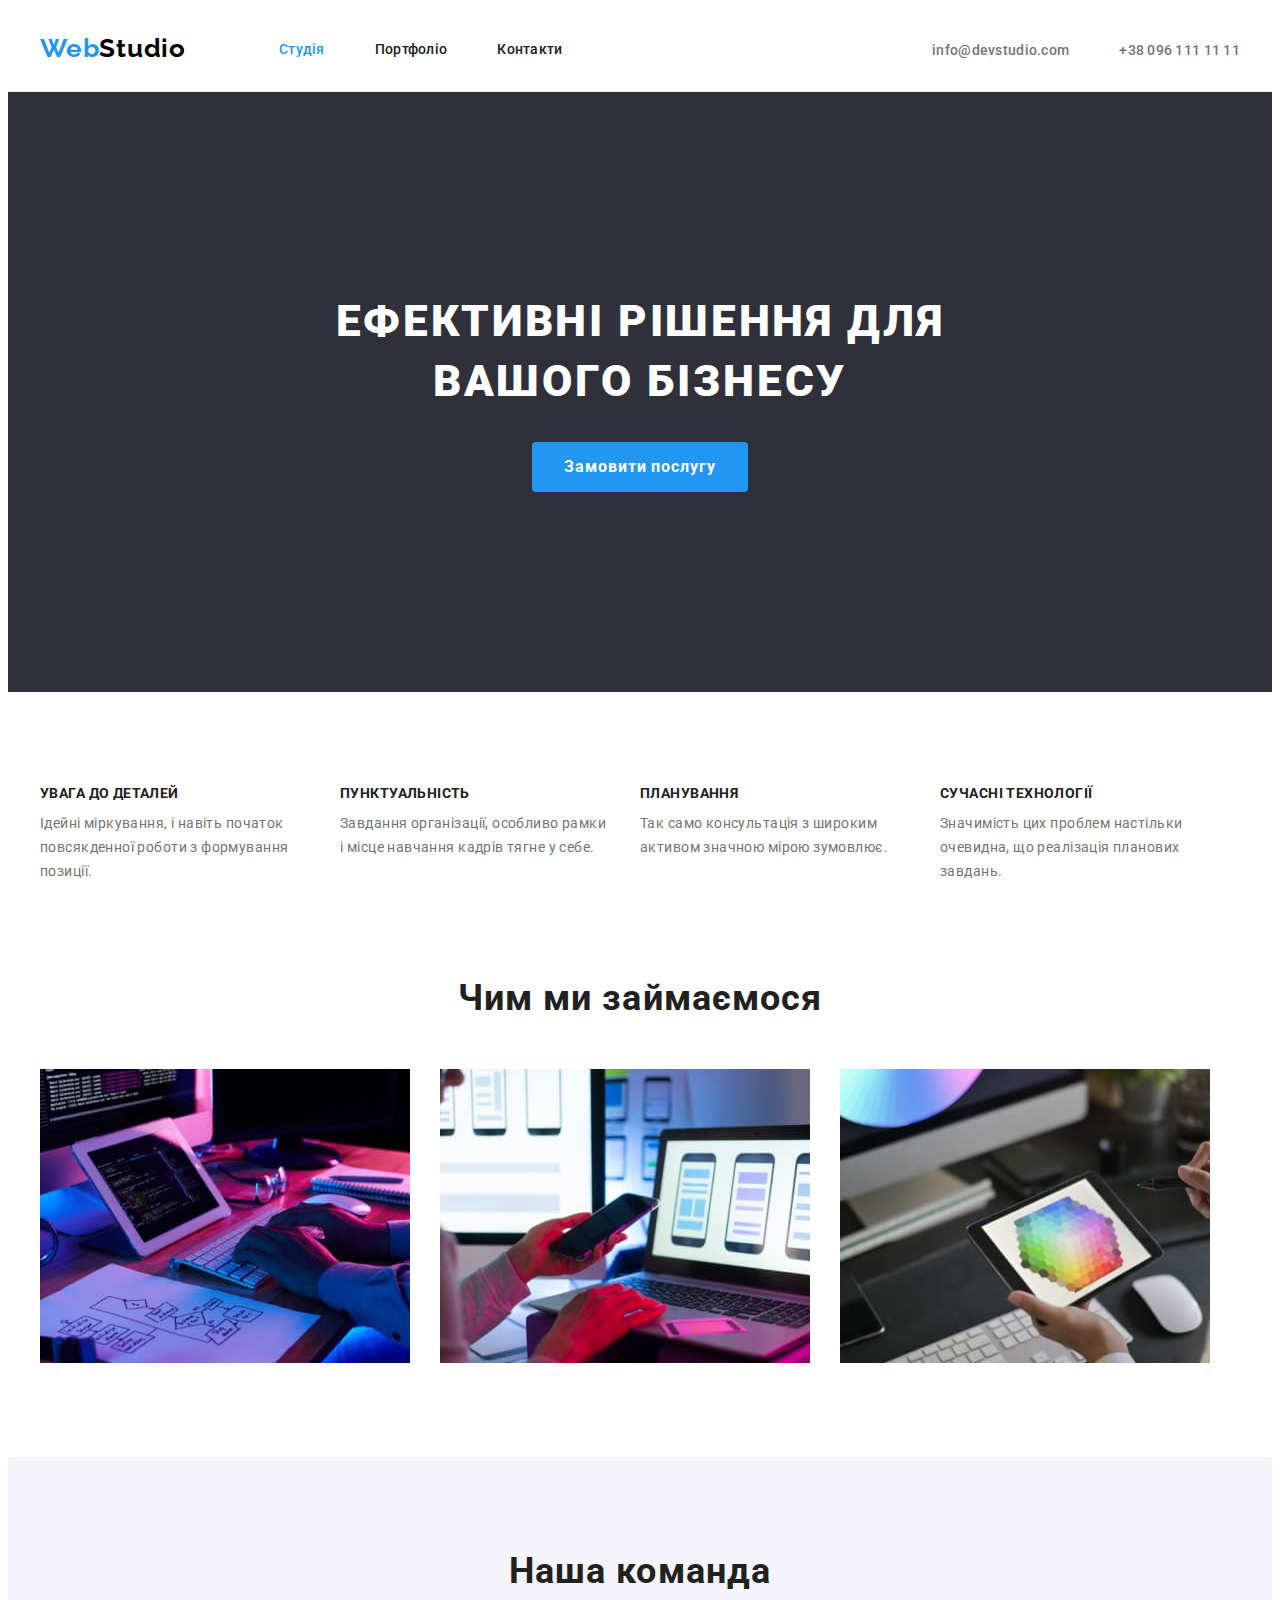
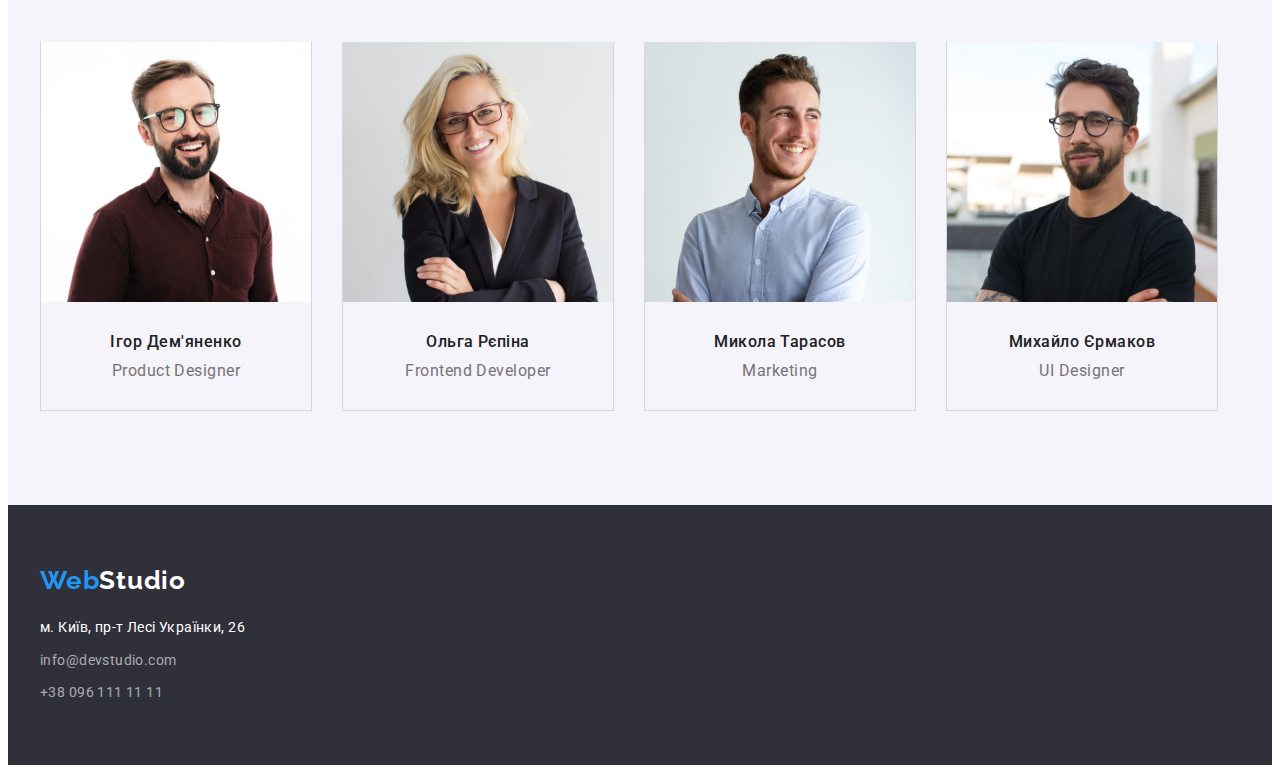
==== index.html @ 30107915 "Initial commit" ====
<!DOCTYPE html>
<html lang="uk">
<head>
    <meta charset="UTF-8">
    <meta http-equiv="X-UA-Compatible" content="IE=edge">
    <meta name="viewport" content="width=device-width, initial-scale=1.0">
    <link rel="preconnect" href="https://fonts.googleapis.com">
    <title>Студія</title>
    <link rel="stylesheet" href="https://cdnjs.cloudflare.com/ajax/libs/modern-normalize/1.1.0/modern-normalize.min.css" integrity="sha512-wpPYUAdjBVSE4KJnH1VR1HeZfpl1ub8YT/NKx4PuQ5NmX2tKuGu6U/JRp5y+Y8XG2tV+wKQpNHVUX03MfMFn9Q==" crossorigin="anonymous" referrerpolicy="no-referrer" />
    <link rel="preconnect" href="https://fonts.gstatic.com" crossorigin>
    <link href="https://fonts.googleapis.com/css2?family=Raleway:wght@700&family=Roboto:wght@400;500;700;900&display=swap" rel="stylesheet">
    <link rel="stylesheet" href="./css/style.css">
</head>
<body>
    <!--------HEADER-------->
<header class="header ">
    <div class="header-container container">
<nav class="nav-container">
<a href="" lang="en" class="link logo"><span class="logo-part">Web</span>Studio</a>
<ul class="list list-nav">
    <li class="list-nav-item"><a href="" class="link header-link current">Студія</a></li>
    <li class="list-nav-item"><a href="./portfolio.html" class="link header-link ">Портфоліо</a></li>
    <li class="list-nav-item"><a href="" class="link header-link ">Контакти</a></li>
</ul>
</nav>
<ul class="list list-header">
    <li class="list-header-item"><a href="mailto:info@devstudio.com" class="link link-auth">info@devstudio.com</a></li>
    <li class="list-header-item"><a href="tel:+380961111111" class="link link-auth">+38 096 111 11 11</a></li>
</ul>
</div>
</header>
<main>
    <!-------------HERO--------->
<section class="hero">
    <div class="hero-side container">
<h1 class="hero-title">Ефективні рішення для вашого бізнесу</h1>
<button class="hero-button" type="button">Замовити послугу</button>
</div>
</section>
<!-------FEATURE------->
<section class="feature section">
    <div class="feature-container container">
    <h2 class="vissualy-hidden">Особливості</h2>
<ul class="list list-feature">
    <li class="list-item-feature"><h3 class="item-title-feature">УВАГА ДО ДЕТАЛЕЙ</h3>
    <p class="item-text-feature">Ідейні міркування, і навіть початок повсякденної роботи з формування позиції.</p></li>
    <li class="list-item-feature"><h3 class="item-title-feature">ПУНКТУАЛЬНІСТЬ</h3>
    <p class="item-text-feature">Завдання організації, особливо рамки і місце навчання кадрів тягне у себе.</p></li>
    <li class="list-item-feature"><h3  class="item-title-feature">ПЛАНУВАННЯ</h3>
    <p class="item-text-feature">Так само консультація з широким активом значною мірою зумовлює.</p></li>
    <li class="list-item-feature"><h3  class="item-title-feature">СУЧАСНІ ТЕХНОЛОГІЇ</h3>
    <p class="item-text-feature">Значимість цих проблем настільки очевидна, що реалізація планових завдань.</p></li>
</ul>
</div>
</section>
<!--------WORK----------->
<section class="work section">
    <div class="work-container container">
    <h2 class="section-title title-work">Чим ми займаємося</h2>
   <ul class="list list-work "> 
    <li class="list-item-work"><img  src="./image/img1.jpg" alt="набір блоксхеми" width="370" height="294"></li>
    <li class="list-item-work"><img  src="./image/img2.jpg" alt="телефоні додатки" width="370" height="294"></li>
    <li class="list-item-work"><img  src="./image/img3.jpg" alt="планшет" width="370" height="294"></li>
</ul>
</div>
</section>
<!--------OUR TEAM--------->
<section class="ourteam section">
    <div class="ourteam-container container">
    <h2 class="section-title title-ourteam">Наша команда</h2>
        <ul class="list list-ourteam">
            <li class="list-item-ourteam">
                <img src="./image/ourteam/img1.jpg" alt="фото" width="270" height="260">
                <div class="card-ourteam">
                <h3 class="item-caption-ourteam">Ігор Дем'яненко</h3>
                <p class="item-text-ourteam" lang="en">Product Designer</p>
                </div> 
            </li>
            <li class="list-item-ourteam">
                <img src="./image/ourteam/img2.jpg" alt="фото" width="270" height="260">
                <div class="card-ourteam">
                <h3 class="item-caption-ourteam">Ольга Рєпіна</h3>
                <p class="item-text-ourteam" lang="en">Frontend Developer</p>
            </div>
            </li>
            <li class="list-item-ourteam">
                <img src="./image/ourteam/img3.jpg" alt="фото" width="270" height="260">
                <div class="card-ourteam">
                <h3 class="item-caption-ourteam">Микола Тарасов</h3>
                <p class="item-text-ourteam" lang="en">Marketing</p>
            </div>
            </li>
            <li class="list-item-ourteam">
                <img src="./image/ourteam/img4.jpg" alt="фото" width="270" height="260">
                <div class="card-ourteam">
                <h3 class="item-caption-ourteam">Михайло Єрмаков</h3>
                <p class="item-text-ourteam" lang="en">UI Designer</p>
            </div>
            </li>
        </ul>
    </div>
</section>
</main> 
<!----------FOOTER------->
<footer class="footer">
    <div class="container">
    <a href="./index.html" class="link footer-link" lang="en"> <span class="footer-logo">Web</span>Studio</a>
    <address>
        <ul class="list list-footer">
            <li class="list-footer-item"><a class="link footer-link-nav" href="https://goo.gl/maps/DCdvdgWx7HsUr94s7" rel="noopener noreferrer nofollow">м. Київ, пр-т Лесі Українки, 26</a></li>
            <li class="list-footer-item"><a class="link footer-contact" href="mailto:info@devstudio.com">info@devstudio.com</a></li>
            <li class="list-footer-item"><a class="link footer-contact" href="tel:+380961111111">+38 096 111 11 11</a></li>
        </ul>
    </address>
</div>
</footer>
</body>
</html>
---- css/style.css ----
:root {
    --text-color-light: #ffffff;
    --text-color-dark: #212121;
    --text-color-paragraf: #757575;
    --frame-color: #2F303A;
    --accent-color: #2196F3;
    }
    
    
    body {
    font-family: 'Roboto'; 
    color: var(--text-color-dark); 
    }
    
    
    /* reset start */
    h1,
    h2,
    h3,
    p {
    margin: 0;
    }
    
    
    .link {
    text-decoration: none;
    }
    
    
    .list {
    list-style: none;
    margin: 0;
    padding: 0;
    }
    
    
    img {
    display: block;
   max-width: 100%; 
    height: auto;
    }
    /* reset end */
    
    
    .section {
    padding-top: 94px;
    padding-bottom: 94px;
    }
    
    .container {
    width: 1200px;
    padding-right: 15px;
    padding-left: 15px;
    margin-left: auto;
    margin-right: auto;
    
   /* outline: 2px solid red;
    outline-offset: -2px;*/
    }
    
    button {
    display: inline-block;
    cursor: pointer;
    border: transparent;
    }
    
    
    /*---------HEADER--------*/
    .header {
        border-bottom: 1px solid #ECECEC;
    }
    .header-container{
    display: flex;
   
    }
    .nav-container{
    display: flex; 
    }
    .logo {
    margin-right: 93px;
    align-items: center;
    padding-top: 25px;
    padding-bottom: 25px;
    
    font-family: 'Raleway';
    font-weight: 700;
    font-size: 26px;
    line-height: 1.19;
    letter-spacing: 0.03em;
    color:#000000; 
    }
    .logo-part {
    color: var(--accent-color);
    }
    .list-nav{
        display: flex;
        align-items: center;
        
        }
    .list-nav-item:not(:first-child){
        margin-left: 50px;
        }
    .header-link {
        display: block;
        padding-top: 32px;
        padding-bottom: 32px;

    font-weight: 500;
    font-size: 14px;
    line-height: 1.14;
    letter-spacing: 0.02em;
    color: inherit;
    }
     .current{
        color: var(--accent-color);
     }
    .header-link:hover,
    .header-link:focus,
    .link-auth:hover,
    .link-auth:focus {
    color: var(--accent-color);
    }
    .list-header{
    display: flex;
    margin-left: auto;
    text-align: center;
    }
    
    .list-header-item:not(:first-child){
    margin-left: 50px;  
    }
    .list-header-item{
        display: block;   
        padding-top: 32px;
    padding-bottom: 32px;
    }
    
    .link-auth {
    font-weight: 500;
    font-size: 14px;
    line-height: 1.14px;
    letter-spacing: 0.02em;
    color: var(--text-color-paragraf);
    }
    
    /*------------HERO-----------*/
    .hero{
        padding-top: 200px;
        padding-bottom: 200px;
        background: var(--frame-color);   
    }
    .hero-side {
        text-align: center;
    }
    .hero-title {
    margin-bottom: 30px;
    width: 696px;
    margin-right: auto;
    margin-left: auto;
    
    font-weight: 900;
    font-size: 44px;
    line-height: 1.36;
    letter-spacing: 0.06em;
    text-transform: uppercase;
    color: var(--text-color-light); 
    }
    .hero-button {
    border-radius: 4px;
    padding: 10px 32px;
    min-width: 216px;
    
    font-family: inherit;
    font-weight: 700;
    font-size: 16px;
    line-height: 1.88;
    align-items: center;
    text-align: center;
    letter-spacing: 0.06em;
    color:var(--text-color-light);
    background:var(--accent-color);
    }
    .hero-button:hover,
    .hero-button:focus{
    box-shadow: 0px 4px 4px rgba(0, 0, 0, 0.15);
    }
    
    /*------FEATURE---------*/
    .feature {
        padding-bottom: 0;
    }
    .feature-container {
    display: flex;
    }
    .vissualy-hidden{
    position: absolute;
    white-space: nowrap;
    width: 1px;
    height: 1px;
    overflow: hidden;
    border: 0;
    padding: 0;
    clip: rect(0 0 0 0);
    clip-path: inset(50%);
    margin: -1px;
    }
    .list-feature{
    display: flex;
    }
    .list-item-feature{
    width: 270px;
    }
    .list-item-feature:not(:first-child){
    margin-left: 30px;
    }
    .item-title-feature {
    margin-bottom: 10px;

    font-size: 14px;
    line-height: 1.14;
    letter-spacing: 0.03em;
    text-transform: uppercase;
    }
    .item-text-feature {
    font-size: 14px;
    line-height: 1.71;
    letter-spacing: 0.03em;
    color: var(--text-color-paragraf);
    }
    
    
    /*-------WORK----------*/
    
    .section-title {
    font-size: 36px;
    line-height: 1.14;
    text-align: center;
    letter-spacing: 0.03em;
    }
    .title-work{
    margin-bottom: 50px;
    }
    .list-work{
    display: flex;
    gap:30px;
    }
    
    /*--------OUR TEAM--------*/
    .ourteam{
    background-color: #F5F4FA;
    }
    
    .title-ourteam{
    margin-bottom: 50px;
    }
    .list-ourteam{
    display: flex;
    flex-wrap: wrap;

    }
    .card-ourteam{
    padding-top: 30px; 
    padding-bottom: 30px; 
    
    }
    .list-item-ourteam{
        width: 270px;
        border: 1px solid rgba(0, 0, 0, 0.12);  
    border-top: none;
    }
    .list-item-ourteam:not(:first-child){
    margin-left: 30px;
    }
    .item-caption-ourteam {
    margin-bottom: 10px;
    
    font-weight: 500;
    font-size: 16px;
    line-height: 1.19;
    text-align: center;
    letter-spacing: 0.03em;
    }
    .item-text-ourteam{
    font-size: 16px;
    line-height: 1.19;
    text-align: center;
    letter-spacing: 0.03em;
    color: var(--text-color-paragraf); 
    }
    /*-----FOOTER---------*/
    .footer{
    background: var(--frame-color);
    padding-top: 60px;
    padding-bottom: 60px;
    }
    .footer-link {
    display: inline-block;
    margin-bottom: 20px;
    
    
    font-family: 'Raleway';
    font-weight: 700;
    font-size: 26px;
    line-height: 1.19;
    letter-spacing: 0.03em;
    color: var(--text-color-light);
    }
    .footer-logo {
    color: var(--accent-color);
    }
    .list-footer-item:not(:last-child){
    margin-bottom: 9px;
    }
    .footer-link-nav {
    font-style: normal;
    font-size: 14px;
    line-height: 1.71;
    letter-spacing: 0.03em;
    color:var(--text-color-light);
    }
    
    
    .footer-contact {
    font-style: normal;
    font-size: 14px;
    line-height: 1.71;
    letter-spacing: 0.03em;
    color: rgba(255, 255, 255, 0.6);
    }
    
    
    /*---------PORTFOLIO------------*/
   
    .list-filter-btn{
    display: flex;
   justify-content: center;
   margin-bottom: 50px;
    }
    .button-portfolio{
    padding:6px 22px;
   
    font-family: inherit;
    font-weight: 500;
    font-size: 16px;
    line-height: 1.62;
    text-align: center;
    letter-spacing: 0.03em;
    background: #F5F4FA;
    border-radius: 4px;
    
    }
    .item-filter{
    margin-right: 8px;
    }
    
    .button-portfolio:hover,
    .button-portfolio:focus{
    background: var(--accent-color);
    color: var(--text-color-light);
    }
    .list-filter{
    display: flex;
    flex-wrap: wrap;
    
    }
    .list-item-filter{
        width: 370px;
        margin-bottom: 30px;
        margin-right: 30px;
      
    }
    .list-item-filter:nth-last-child(-n+3){
        margin-bottom: 0px; 
    }
    .list-item-filter:nth-child(3n){
        margin-right: 0px;
        }
   .card-portfolio{
    width: 370px;
    padding: 20px 24px; 
    border: 1px solid rgba(0, 0, 0, 0.12);  
    border-top: none;
   }
    
    .filter-caption {
    margin-bottom: 4px;

    font-size: 18px;
    line-height: 2;
    letter-spacing: 0.06em;
    }
    .filter-text {
    font-size: 16px;
    line-height: 1.88;
    letter-spacing: 0.03em;
    color: var(--text-color-paragraf);
    }
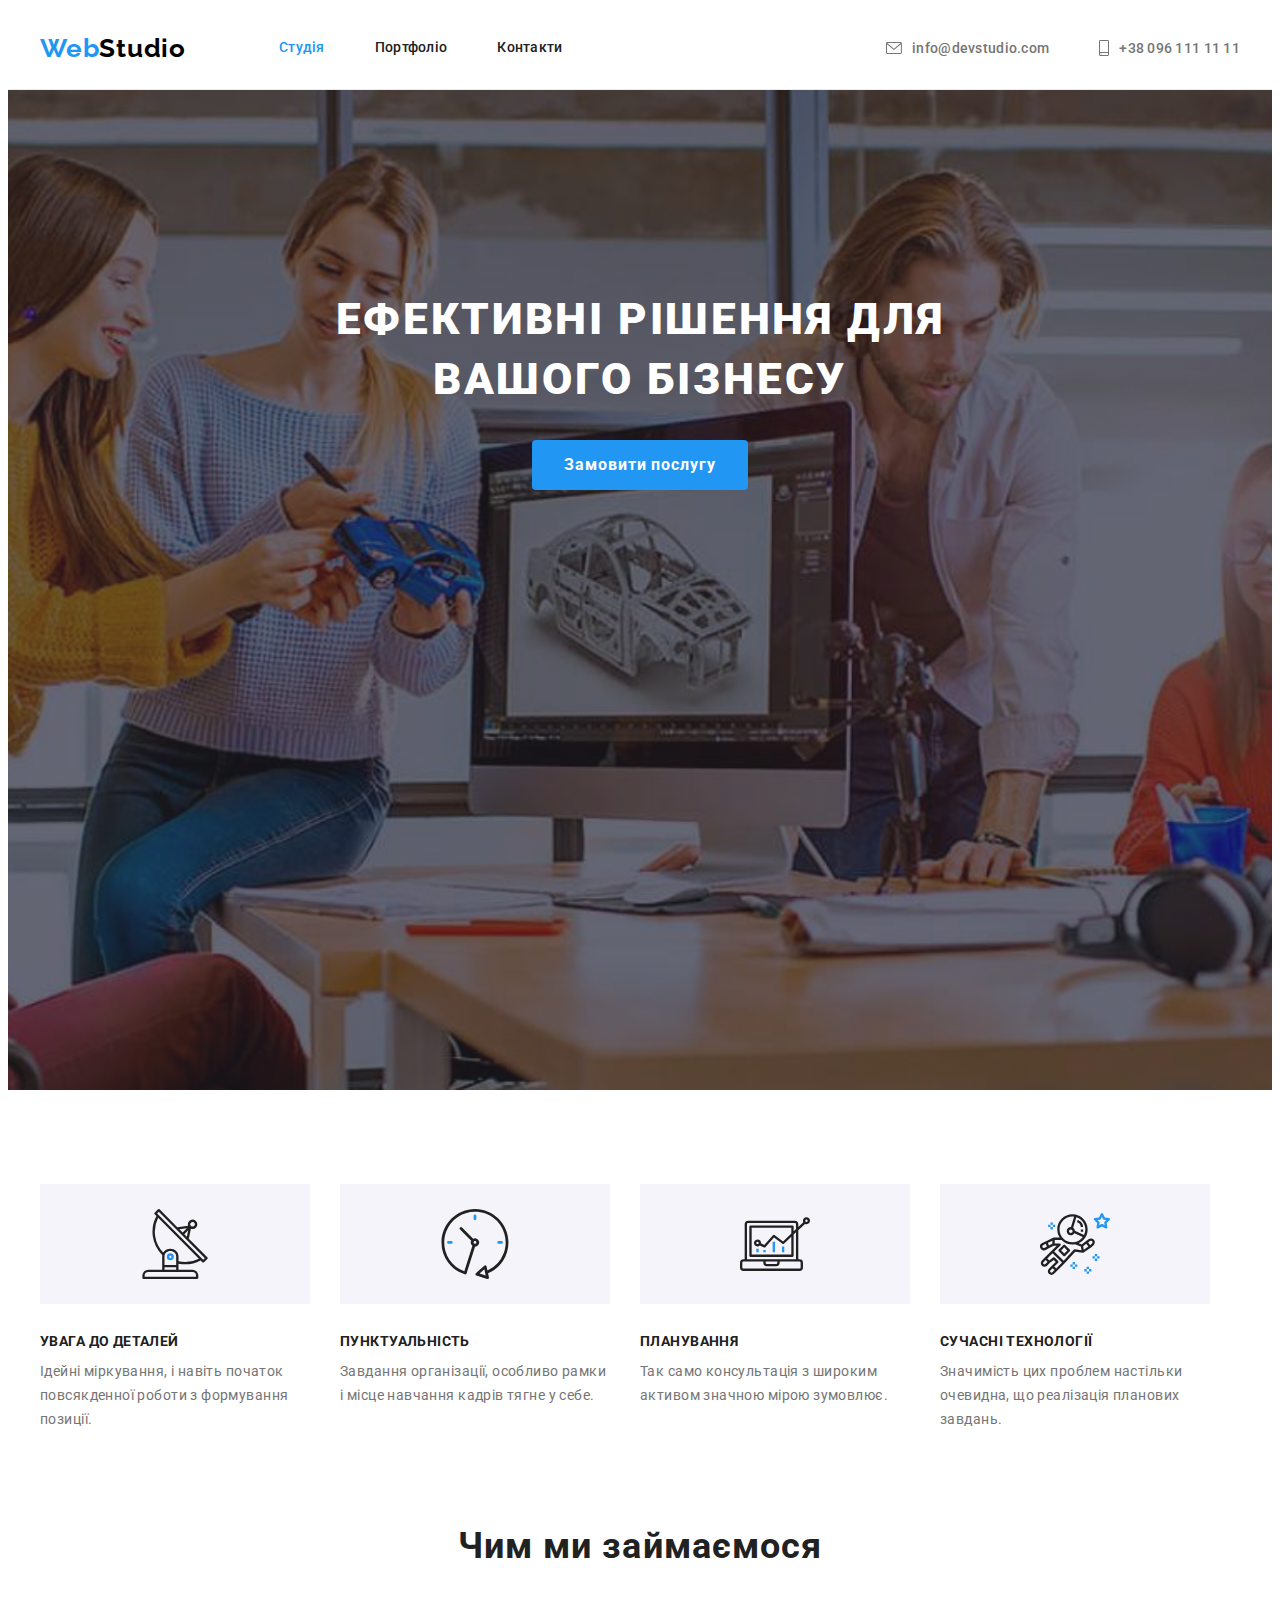
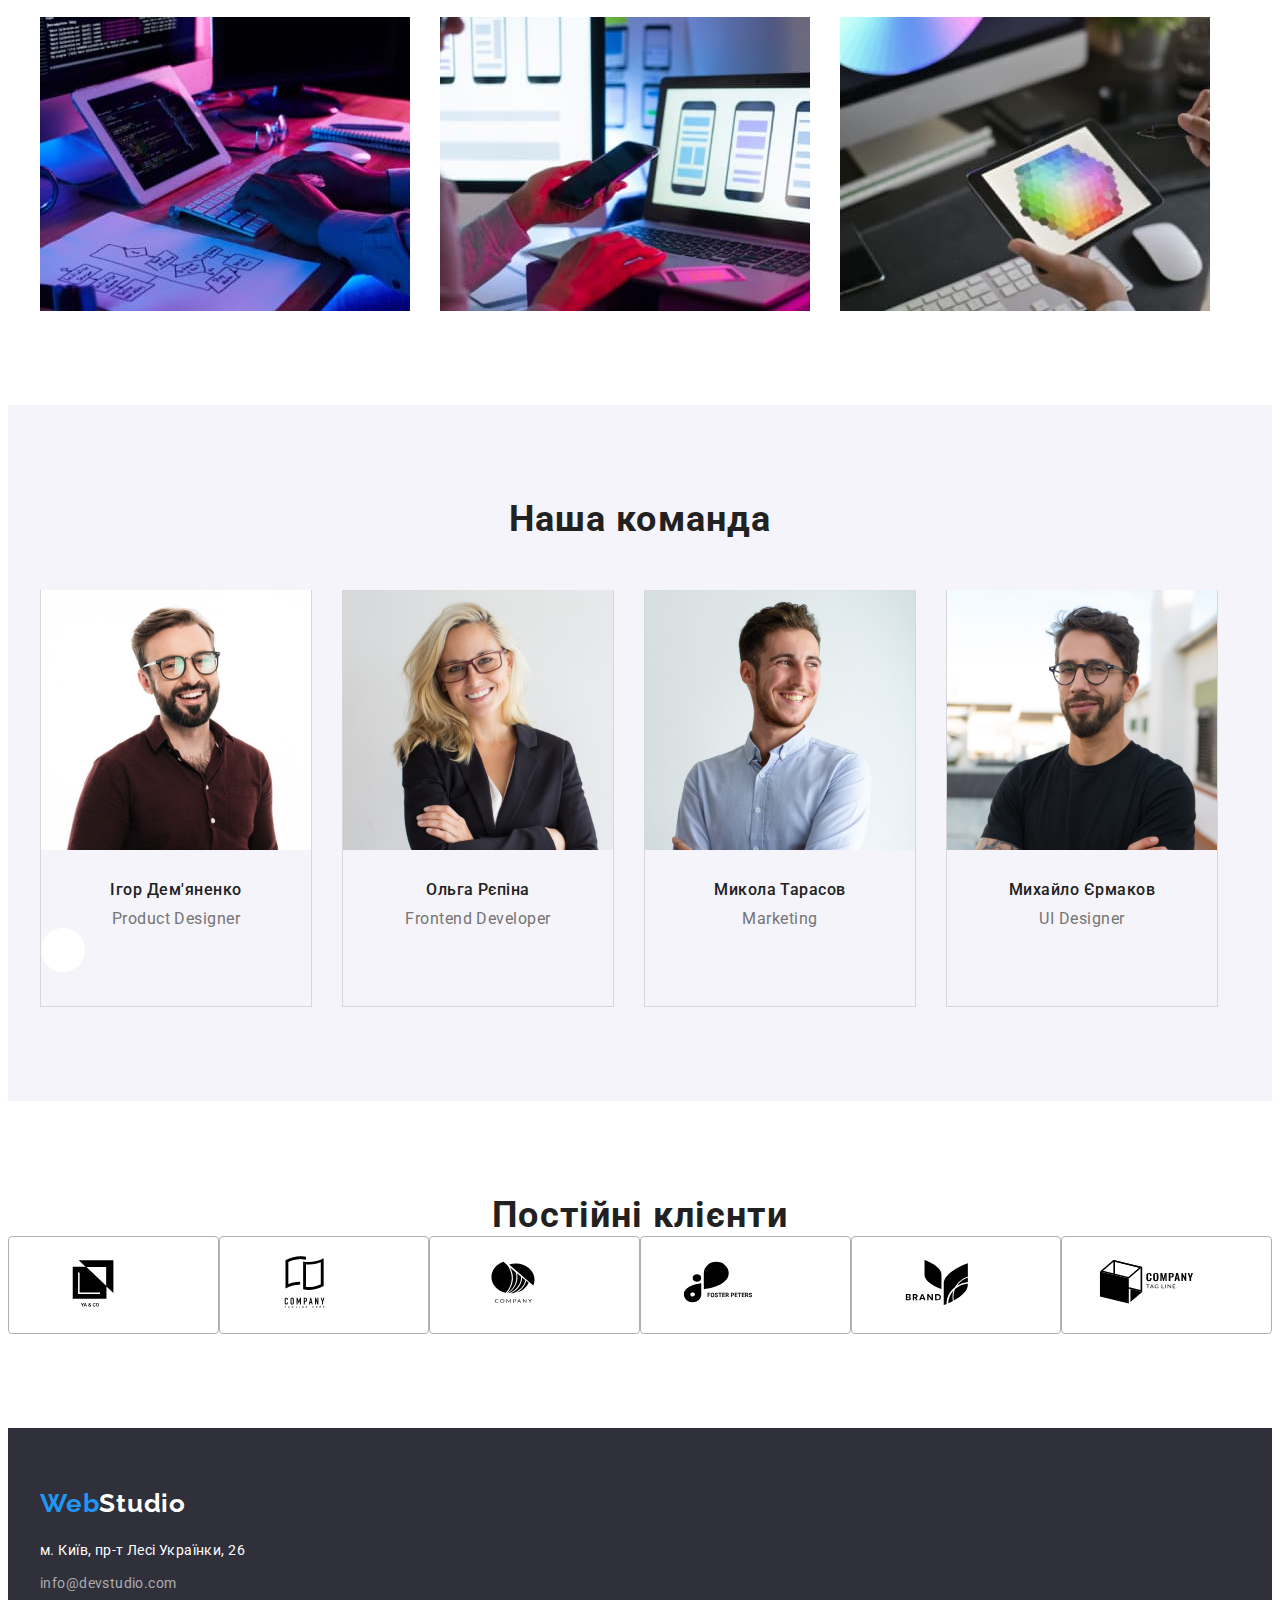
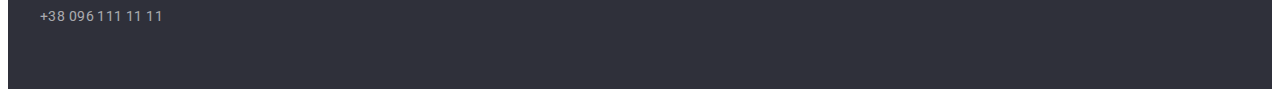
==== commit d3b2ff18: "иконки" ====
--- a/index.html
+++ b/index.html
@@ -24,8 +24,12 @@
 </ul>
 </nav>
 <ul class="list list-header">
-    <li class="list-header-item"><a href="mailto:info@devstudio.com" class="link link-auth">info@devstudio.com</a></li>
-    <li class="list-header-item"><a href="tel:+380961111111" class="link link-auth">+38 096 111 11 11</a></li>
+    <li class="list-header-item"><a href="mailto:info@devstudio.com" class="link link-auth">
+        <svg class="auth-icon" width="16" height="12" aria-label="іконка envelope"> <use href="./icons.svg#envelope"></use></svg>
+        info@devstudio.com</a></li>
+    <li class="list-header-item"><a href="tel:+380961111111" class="link link-auth">
+        <svg class="telefon-icon" width="10" height="16" aria-label="іконка smartfon"> <use href="./icons.svg#smartphone"></use></svg>
+        +38 096 111 11 11</a></li>
 </ul>
 </div>
 </header>
@@ -42,13 +46,29 @@
     <div class="feature-container container">
     <h2 class="vissualy-hidden">Особливості</h2>
 <ul class="list list-feature">
-    <li class="list-item-feature"><h3 class="item-title-feature">УВАГА ДО ДЕТАЛЕЙ</h3>
+    <li class="list-item-feature">
+        <div class="feauture-icon">
+        <svg class="icon-antena" width="70" height="70" aria-label="іконка antena"> <use href="./icons.svg#antenna"></use></svg>
+    </div>
+        <h3 class="item-title-feature">УВАГА ДО ДЕТАЛЕЙ</h3>
     <p class="item-text-feature">Ідейні міркування, і навіть початок повсякденної роботи з формування позиції.</p></li>
-    <li class="list-item-feature"><h3 class="item-title-feature">ПУНКТУАЛЬНІСТЬ</h3>
+    <li class="list-item-feature">
+        <div class="feauture-icon">
+            <svg class="icon-clock" width="70" height="70" aria-label="іконка clock"> <use href="./icons.svg#clock"></use></svg>
+        </div>    
+        <h3 class="item-title-feature">ПУНКТУАЛЬНІСТЬ</h3>
     <p class="item-text-feature">Завдання організації, особливо рамки і місце навчання кадрів тягне у себе.</p></li>
-    <li class="list-item-feature"><h3  class="item-title-feature">ПЛАНУВАННЯ</h3>
+    <li class="list-item-feature">
+        <div class="feauture-icon">
+            <svg class="icon-diagram" width="70" height="70" aria-label="іконка diagram"> <use href="./icons.svg#diagram"></use></svg>
+        </div>   
+        <h3  class="item-title-feature">ПЛАНУВАННЯ</h3>
     <p class="item-text-feature">Так само консультація з широким активом значною мірою зумовлює.</p></li>
-    <li class="list-item-feature"><h3  class="item-title-feature">СУЧАСНІ ТЕХНОЛОГІЇ</h3>
+    <li class="list-item-feature">
+        <div class="feauture-icon">
+            <svg class="icon-astronaut" width="70" height="70" aria-label="іконка astronaut"> <use href="./icons.svg#astronaut"></use></svg>
+        </div>   
+        <h3  class="item-title-feature">СУЧАСНІ ТЕХНОЛОГІЇ</h3>
     <p class="item-text-feature">Значимість цих проблем настільки очевидна, що реалізація планових завдань.</p></li>
 </ul>
 </div>
@@ -74,7 +94,15 @@
                 <div class="card-ourteam">
                 <h3 class="item-caption-ourteam">Ігор Дем'яненко</h3>
                 <p class="item-text-ourteam" lang="en">Product Designer</p>
-                </div> 
+                <ul class="list list-link">
+                    <li class="list-item-link">
+                        <a class="link link-link" href="" target="_blank"  rel="noopener noreferrer nofollow" aria-label="іконка instagram" >
+                            <svg class="icon-instagram" width="44" height="44" aria-label="іконка instagram"> <use href="./icons.svg#instagram"></use></svg>
+                        </a></li>
+                    <li><a href=""></a></li>
+                    <li><a href=""></a></li>
+                </ul>
+            </div> 
             </li>
             <li class="list-item-ourteam">
                 <img src="./image/ourteam/img2.jpg" alt="фото" width="270" height="260">
@@ -100,6 +128,36 @@
         </ul>
     </div>
 </section>
+<section class="client section">
+    <div class="ourteam-container container"></div>
+    <h2 class="section-title title-client">Постійні клієнти</h2>
+    <ul class="list list-client">
+        <li class="list-item-client">
+            <a class="link link-client" href="" target="_blank"  rel="noopener noreferrer nofollow" aria-label="іконка client" >
+                <svg class="icon-client1" width="106" height="60" aria-label="іконка client"> <use href="./icons.svg#client1"></use></svg>  
+            </a></li>
+        <li class="list-item-client">
+            <a class="link link-client" href="" target="_blank"  rel="noopener noreferrer nofollow" aria-label="іконка client" >
+            <svg class="icon-client1" width="106" height="60" aria-label="іконка client"> <use href="./icons.svg#client2"></use></svg>  
+            </a></li>
+        <li class="list-item-client">
+            <a class="link link-client" href="" target="_blank"  rel="noopener noreferrer nofollow" aria-label="іконка client" >
+            <svg class="icon-client1" width="106" height="60" aria-label="іконка client"> <use href="./icons.svg#client3"></use></svg>  
+            </a></li>
+        <li class="list-item-client">
+            <a class="link link-client" href="" target="_blank"  rel="noopener noreferrer nofollow" aria-label="іконка client" >
+            <svg class="icon-client1" width="106" height="60" aria-label="іконка client"> <use href="./icons.svg#client4"></use></svg>  
+            </a></li>
+        <li class="list-item-client">
+            <a class="link link-client" href="" target="_blank"  rel="noopener noreferrer nofollow" aria-label="іконка client" >
+            <svg class="icon-client1" width="106" height="60" aria-label="іконка client"> <use href="./icons.svg#client5"></use></svg>  
+            </a></li>
+        <li class="list-item-client">
+            <a class="link link-client" href="" target="_blank"  rel="noopener noreferrer nofollow" aria-label="іконка client" >
+            <svg class="icon-client1" width="106" height="60" aria-label="іконка client"> <use href="./icons.svg#client6"></use></svg>  
+            </a></li>
+    </ul>
+</section>
 </main> 
 <!----------FOOTER------->
 <footer class="footer">
--- a/css/style.css
+++ b/css/style.css
@@ -123,31 +123,50 @@
     .list-header{
     display: flex;
     margin-left: auto;
-    text-align: center;
+   align-items: center;
+
     }
     
     .list-header-item:not(:first-child){
-    margin-left: 50px;  
+        margin-left: 50px;  
     }
     .list-header-item{
-        display: block;   
-        padding-top: 32px;
+        display: block; 
+        align-items: center; 
+    }
+    
+    .link-auth {
+    display: flex;   
+    padding-top: 32px;
     padding-bottom: 32px;
-    }
-    
-    .link-auth {
+    align-items: center;
+    gap: 10px; 
+
     font-weight: 500;
     font-size: 14px;
     line-height: 1.14px;
     letter-spacing: 0.02em;
     color: var(--text-color-paragraf);
     }
+    .auth-icon{
+        fill:currentColor;
+    }
+    .telefon-icon{
+        fill:currentColor;
+    }
     
     /*------------HERO-----------*/
     .hero{
+        height: 600px;
+        max-width: 1600px;
+        margin: 0 auto;
         padding-top: 200px;
         padding-bottom: 200px;
-        background: var(--frame-color);   
+        background-image: linear-gradient(to right, rgba(47, 48, 58, 0.4), rgba(47, 48, 58, 0.4)), url(../image/background/img.jpg);
+        background-position: center;
+        background-repeat: no-repeat;
+        background-size: cover;
+        background-color: var(--frame-color);   
     }
     .hero-side {
         text-align: center;
@@ -213,6 +232,17 @@
     .list-item-feature:not(:first-child){
     margin-left: 30px;
     }
+.feauture-icon{
+    display: flex;
+    width: 270px;
+    padding-top: 25px;
+    padding-bottom: 25px;
+background-color: #F5F4FA;
+margin-bottom: 30px;
+align-items: center;
+justify-content: center;
+}
+
     .item-title-feature {
     margin-bottom: 10px;
 
@@ -287,6 +317,21 @@
     letter-spacing: 0.03em;
     color: var(--text-color-paragraf); 
     }
+    .icon-instagram{
+        fill:#FFFFFF;
+    }
+    /* -------CLIENT------ */
+.list-client{
+    display: flex;
+}
+.list-item-client{
+    width: 170px;
+padding: 16px 32px;
+
+    border: 1px solid #AFB1B8;
+border-radius: 4px;
+}
+
     /*-----FOOTER---------*/
     .footer{
     background: var(--frame-color);
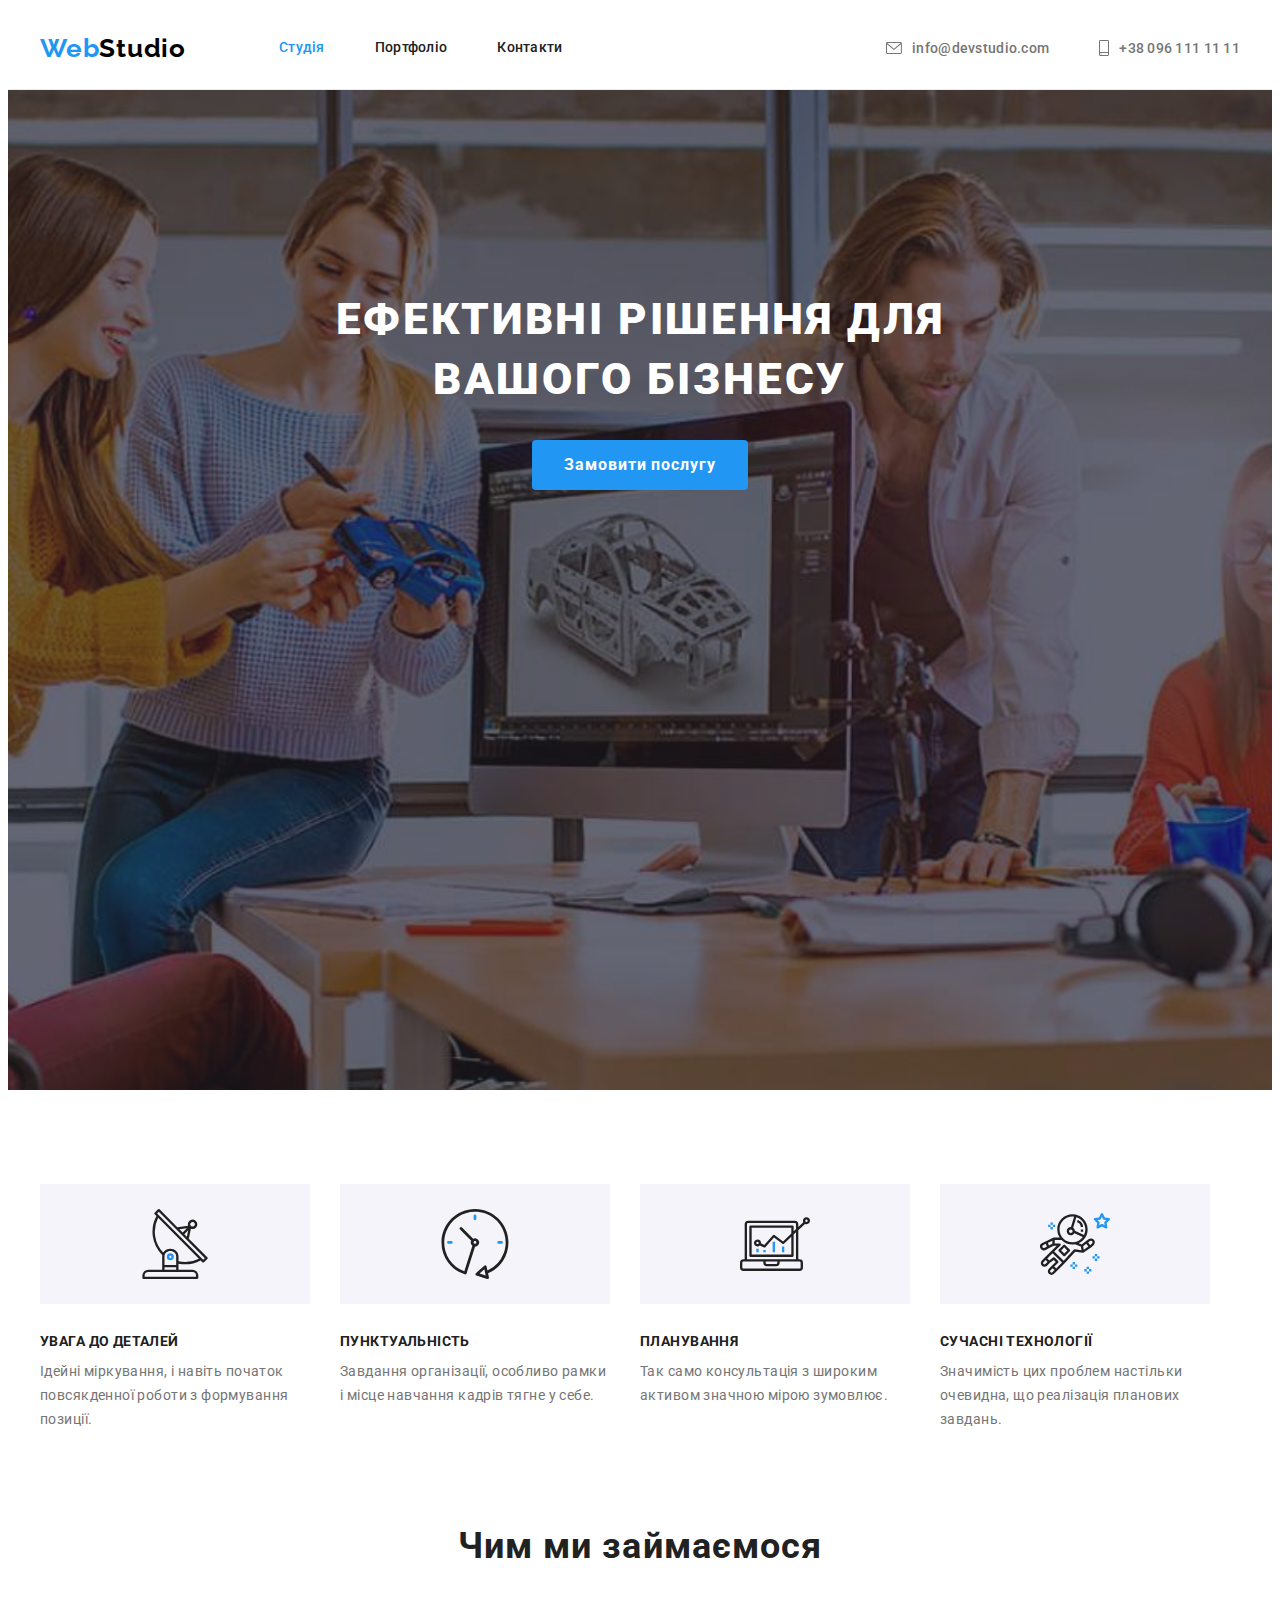
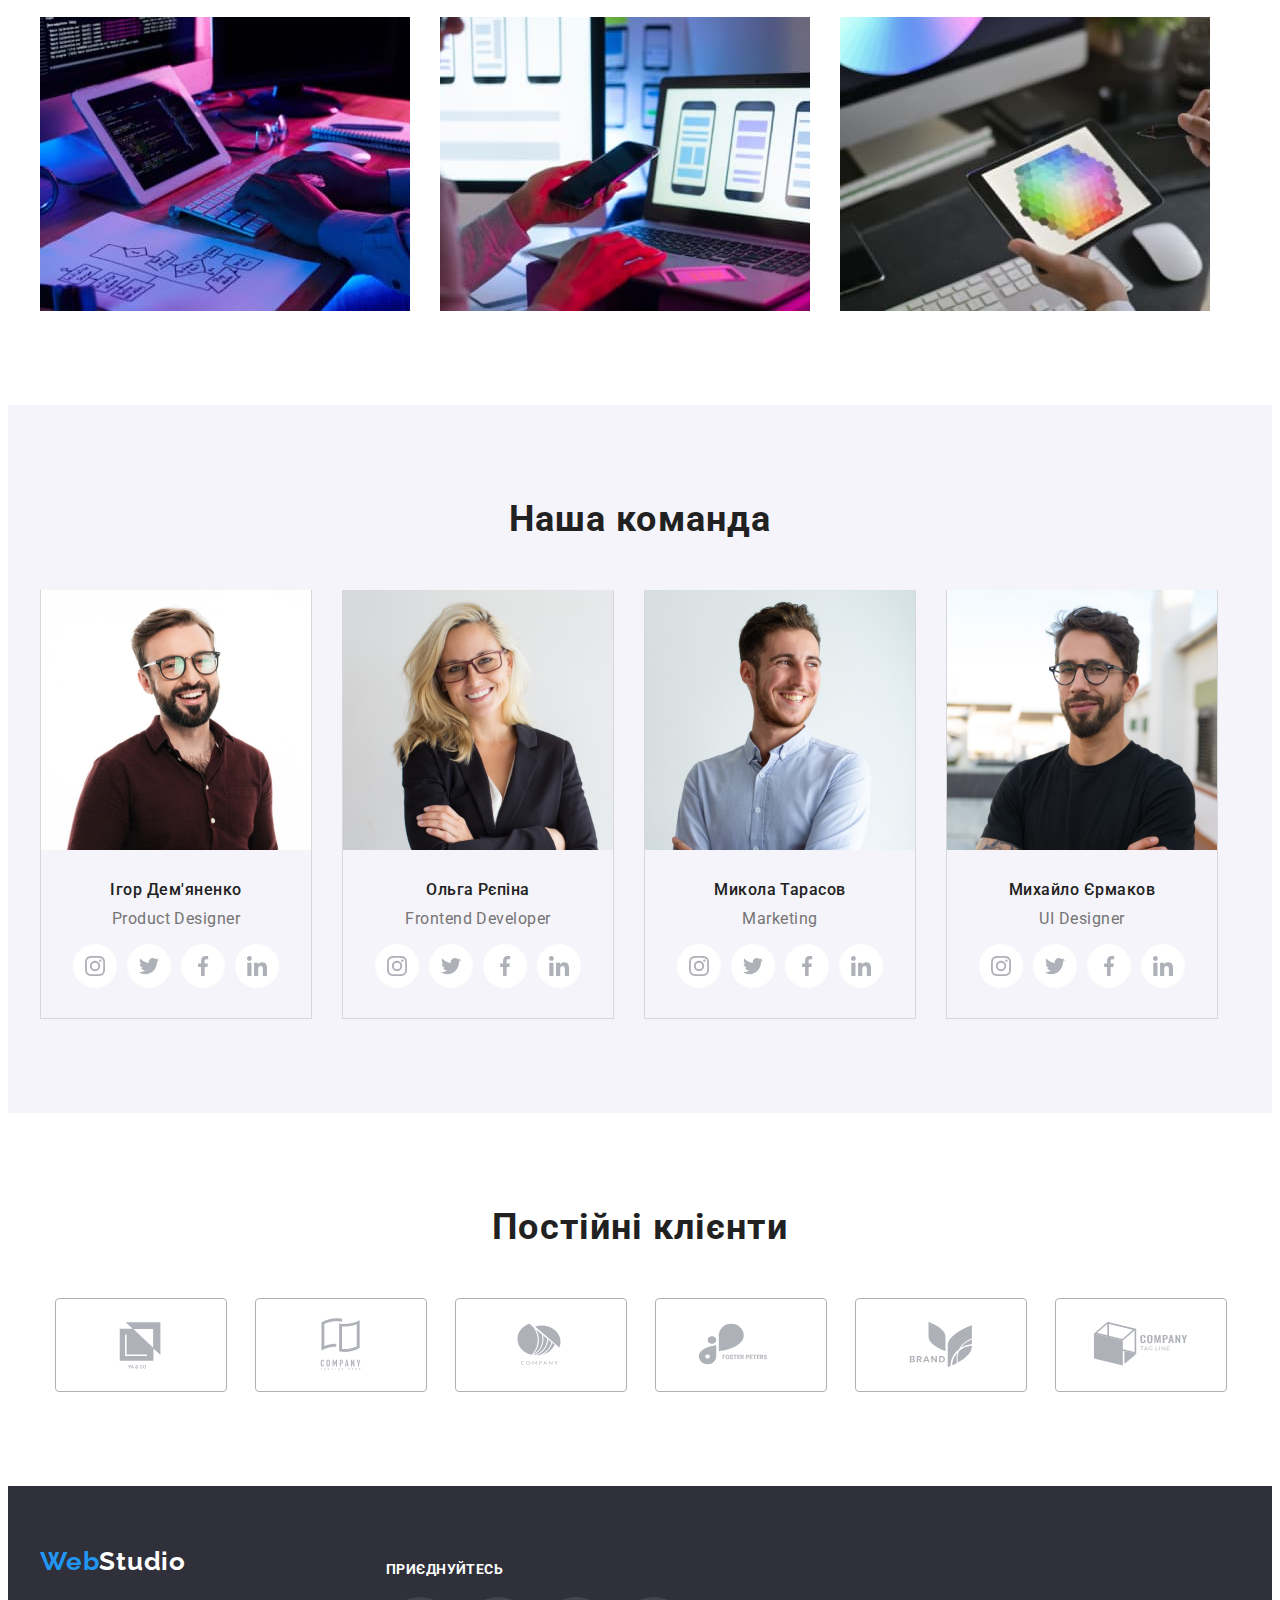
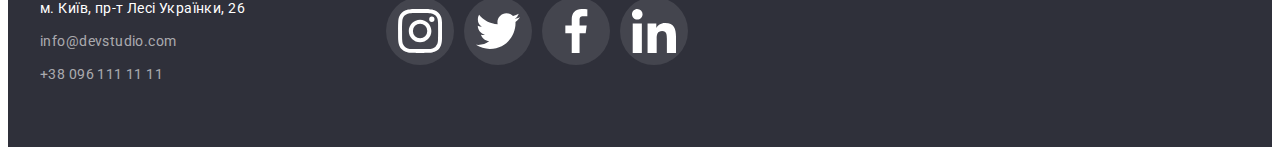
==== commit 8c5b505b: "настройка иконок" ====
--- a/index.html
+++ b/index.html
@@ -95,12 +95,26 @@
                 <h3 class="item-caption-ourteam">Ігор Дем'яненко</h3>
                 <p class="item-text-ourteam" lang="en">Product Designer</p>
                 <ul class="list list-link">
-                    <li class="list-item-link">
-                        <a class="link link-link" href="" target="_blank"  rel="noopener noreferrer nofollow" aria-label="іконка instagram" >
-                            <svg class="icon-instagram" width="44" height="44" aria-label="іконка instagram"> <use href="./icons.svg#instagram"></use></svg>
-                        </a></li>
-                    <li><a href=""></a></li>
-                    <li><a href=""></a></li>
+            <li class="list-item-link">
+                <a class="link link-link" href="" target="_blank"  rel="noopener noreferrer nofollow" aria-label="іконка instagram" >
+                    <svg class="icon-team" width="20" height="20" aria-label="іконка instagram"> <use href="./icons.svg#instagram"></use></svg>
+                </a>
+            </li>
+            <li class="list-item-link">
+                <a class="link link-link" href="" target="_blank"  rel="noopener noreferrer nofollow" aria-label="іконка twiter" >
+                    <svg class="icon-team" width="20" height="20" aria-label="іконка twiter"> <use href="./icons.svg#twiter"></use></svg>
+                </a>
+            </li>
+            <li class="list-item-link">
+                <a class="link link-link" href="" target="_blank"  rel="noopener noreferrer nofollow" aria-label="іконка facebook" >
+                    <svg class="icon-team" width="20" height="20" aria-label="іконка facebook"> <use href="./icons.svg#facebook"></use></svg>
+                </a>
+            </li>
+            <li class="list-item-link">
+                <a class="link link-link" href="" target="_blank"  rel="noopener noreferrer nofollow" aria-label="іконка linkedin" >
+                    <svg class="icon-team" width="20" height="20" aria-label="іконка linkedin"> <use href="./icons.svg#linkedin"></use></svg>
+                </a>
+            </li>            
                 </ul>
             </div> 
             </li>
@@ -109,6 +123,28 @@
                 <div class="card-ourteam">
                 <h3 class="item-caption-ourteam">Ольга Рєпіна</h3>
                 <p class="item-text-ourteam" lang="en">Frontend Developer</p>
+                <ul class="list list-link">
+                    <li class="list-item-link">
+                        <a class="link link-link" href="" target="_blank"  rel="noopener noreferrer nofollow" aria-label="іконка instagram" >
+                            <svg class="icon-team" width="20" height="20" aria-label="іконка instagram"> <use href="./icons.svg#instagram"></use></svg>
+                        </a>
+                    </li>
+                    <li class="list-item-link">
+                        <a class="link link-link" href="" target="_blank"  rel="noopener noreferrer nofollow" aria-label="іконка twiter" >
+                            <svg class="icon-team" width="20" height="20" aria-label="іконка twiter"> <use href="./icons.svg#twiter"></use></svg>
+                        </a>
+                    </li>
+                    <li class="list-item-link">
+                        <a class="link link-link" href="" target="_blank"  rel="noopener noreferrer nofollow" aria-label="іконка facebook" >
+                            <svg class="icon-team" width="20" height="20" aria-label="іконка facebook"> <use href="./icons.svg#facebook"></use></svg>
+                        </a>
+                    </li>
+                    <li class="list-item-link">
+                        <a class="link link-link" href="" target="_blank"  rel="noopener noreferrer nofollow" aria-label="іконка linkedin" >
+                            <svg class="icon-team" width="20" height="20" aria-label="іконка linkedin"> <use href="./icons.svg#linkedin"></use></svg>
+                        </a>
+                    </li>            
+                        </ul>
             </div>
             </li>
             <li class="list-item-ourteam">
@@ -116,6 +152,28 @@
                 <div class="card-ourteam">
                 <h3 class="item-caption-ourteam">Микола Тарасов</h3>
                 <p class="item-text-ourteam" lang="en">Marketing</p>
+                <ul class="list list-link">
+                    <li class="list-item-link">
+                        <a class="link link-link" href="" target="_blank"  rel="noopener noreferrer nofollow" aria-label="іконка instagram" >
+                            <svg class="icon-team" width="20" height="20" aria-label="іконка instagram"> <use href="./icons.svg#instagram"></use></svg>
+                        </a>
+                    </li>
+                    <li class="list-item-link">
+                        <a class="link link-link" href="" target="_blank"  rel="noopener noreferrer nofollow" aria-label="іконка twiter" >
+                            <svg class="icon-team" width="20" height="20" aria-label="іконка twiter"> <use href="./icons.svg#twiter"></use></svg>
+                        </a>
+                    </li>
+                    <li class="list-item-link">
+                        <a class="link link-link" href="" target="_blank"  rel="noopener noreferrer nofollow" aria-label="іконка facebook" >
+                            <svg class="icon-team" width="20" height="20" aria-label="іконка facebook"> <use href="./icons.svg#facebook"></use></svg>
+                        </a>
+                    </li>
+                    <li class="list-item-link">
+                        <a class="link link-link" href="" target="_blank"  rel="noopener noreferrer nofollow" aria-label="іконка linkedin" >
+                            <svg class="icon-team" width="20" height="20" aria-label="іконка linkedin"> <use href="./icons.svg#linkedin"></use></svg>
+                        </a>
+                    </li>            
+                        </ul>
             </div>
             </li>
             <li class="list-item-ourteam">
@@ -123,6 +181,28 @@
                 <div class="card-ourteam">
                 <h3 class="item-caption-ourteam">Михайло Єрмаков</h3>
                 <p class="item-text-ourteam" lang="en">UI Designer</p>
+                <ul class="list list-link">
+                    <li class="list-item-link">
+                        <a class="link link-link" href="" target="_blank"  rel="noopener noreferrer nofollow" aria-label="іконка instagram" >
+                            <svg class="icon-team" width="20" height="20" aria-label="іконка instagram"> <use href="./icons.svg#instagram"></use></svg>
+                        </a>
+                    </li>
+                    <li class="list-item-link">
+                        <a class="link link-link" href="" target="_blank"  rel="noopener noreferrer nofollow" aria-label="іконка twiter" >
+                            <svg class="icon-team" width="20" height="20" aria-label="іконка twiter"> <use href="./icons.svg#twiter"></use></svg>
+                        </a>
+                    </li>
+                    <li class="list-item-link">
+                        <a class="link link-link" href="" target="_blank"  rel="noopener noreferrer nofollow" aria-label="іконка facebook" >
+                            <svg class="icon-team" width="20" height="20" aria-label="іконка facebook"> <use href="./icons.svg#facebook"></use></svg>
+                        </a>
+                    </li>
+                    <li class="list-item-link">
+                        <a class="link link-link" href="" target="_blank"  rel="noopener noreferrer nofollow" aria-label="іконка linkedin" >
+                            <svg class="icon-team" width="20" height="20" aria-label="іконка linkedin"> <use href="./icons.svg#linkedin"></use></svg>
+                        </a>
+                    </li>            
+                        </ul>
             </div>
             </li>
         </ul>
@@ -134,34 +214,35 @@
     <ul class="list list-client">
         <li class="list-item-client">
             <a class="link link-client" href="" target="_blank"  rel="noopener noreferrer nofollow" aria-label="іконка client" >
-                <svg class="icon-client1" width="106" height="60" aria-label="іконка client"> <use href="./icons.svg#client1"></use></svg>  
-            </a></li>
-        <li class="list-item-client">
-            <a class="link link-client" href="" target="_blank"  rel="noopener noreferrer nofollow" aria-label="іконка client" >
-            <svg class="icon-client1" width="106" height="60" aria-label="іконка client"> <use href="./icons.svg#client2"></use></svg>  
-            </a></li>
-        <li class="list-item-client">
-            <a class="link link-client" href="" target="_blank"  rel="noopener noreferrer nofollow" aria-label="іконка client" >
-            <svg class="icon-client1" width="106" height="60" aria-label="іконка client"> <use href="./icons.svg#client3"></use></svg>  
-            </a></li>
-        <li class="list-item-client">
-            <a class="link link-client" href="" target="_blank"  rel="noopener noreferrer nofollow" aria-label="іконка client" >
-            <svg class="icon-client1" width="106" height="60" aria-label="іконка client"> <use href="./icons.svg#client4"></use></svg>  
-            </a></li>
-        <li class="list-item-client">
-            <a class="link link-client" href="" target="_blank"  rel="noopener noreferrer nofollow" aria-label="іконка client" >
-            <svg class="icon-client1" width="106" height="60" aria-label="іконка client"> <use href="./icons.svg#client5"></use></svg>  
-            </a></li>
-        <li class="list-item-client">
-            <a class="link link-client" href="" target="_blank"  rel="noopener noreferrer nofollow" aria-label="іконка client" >
-            <svg class="icon-client1" width="106" height="60" aria-label="іконка client"> <use href="./icons.svg#client6"></use></svg>  
+                <svg class="icon-client" width="106" height="60" aria-label="іконка client"> <use href="./icons.svg#client1"></use></svg>  
+            </a></li>
+        <li class="list-item-client">
+            <a class="link link-client" href="" target="_blank"  rel="noopener noreferrer nofollow" aria-label="іконка client" >
+            <svg class="icon-client" width="106" height="60" aria-label="іконка client"> <use href="./icons.svg#client2"></use></svg>  
+            </a></li>
+        <li class="list-item-client">
+            <a class="link link-client" href="" target="_blank"  rel="noopener noreferrer nofollow" aria-label="іконка client" >
+            <svg class="icon-client" width="106" height="60" aria-label="іконка client"> <use href="./icons.svg#client3"></use></svg>  
+            </a></li>
+        <li class="list-item-client">
+            <a class="link link-client" href="" target="_blank"  rel="noopener noreferrer nofollow" aria-label="іконка client" >
+            <svg class="icon-client" width="106" height="60" aria-label="іконка client"> <use href="./icons.svg#client4"></use></svg>  
+            </a></li>
+        <li class="list-item-client">
+            <a class="link link-client" href="" target="_blank"  rel="noopener noreferrer nofollow" aria-label="іконка client" >
+            <svg class="icon-client" width="106" height="60" aria-label="іконка client"> <use href="./icons.svg#client5"></use></svg>  
+            </a></li>
+        <li class="list-item-client">
+            <a class="link link-client" href="" target="_blank"  rel="noopener noreferrer nofollow" aria-label="іконка client" >
+            <svg class="icon-client" width="106" height="60" aria-label="іконка client"> <use href="./icons.svg#client6"></use></svg>  
             </a></li>
     </ul>
 </section>
 </main> 
 <!----------FOOTER------->
 <footer class="footer">
-    <div class="container">
+    <div class="container footer-container">
+        <div class="adress-container">
     <a href="./index.html" class="link footer-link" lang="en"> <span class="footer-logo">Web</span>Studio</a>
     <address>
         <ul class="list list-footer">
@@ -171,6 +252,32 @@
         </ul>
     </address>
 </div>
+    <div class="join">
+        <h3 class="caption-join">Приєднуйтесь</h3>
+        <ul class="list list-join">
+                <li class="list-item-join">
+                    <a class="link link-join" href="" target="_blank"  rel="noopener noreferrer nofollow" aria-label="іконка instagram" >
+                        <svg class="icon-join" width="44" height="44" aria-label="іконка instagram"> <use href="./icons.svg#instagram"></use></svg>
+                    </a>
+                </li>
+                <li class="list-item-join">
+                    <a class="link link-join" href="" target="_blank"  rel="noopener noreferrer nofollow" aria-label="іконка twiter" >
+                        <svg class="icon-join" width="44" height="44" aria-label="іконка twiter"> <use href="./icons.svg#twiter"></use></svg>
+                    </a>
+                </li>
+                <li class="list-item-join">
+                    <a class="link link-join" href="" target="_blank"  rel="noopener noreferrer nofollow" aria-label="іконка facebook" >
+                        <svg class="icon-join" width="44" height="44" aria-label="іконка facebook"> <use href="./icons.svg#facebook"></use></svg>
+                    </a>
+                </li>
+                <li class="list-item-join">
+                    <a class="link link-join" href="" target="_blank"  rel="noopener noreferrer nofollow" aria-label="іконка linkedin" >
+                        <svg class="icon-join" width="44" height="44" aria-label="іконка linkedin"> <use href="./icons.svg#linkedin"></use></svg>
+                    </a>
+                </li>            
+         </ul>
+    </div>
+</div>
 </footer>
 </body>
 </html>--- a/css/style.css
+++ b/css/style.css
@@ -291,7 +291,8 @@
     .card-ourteam{
     padding-top: 30px; 
     padding-bottom: 30px; 
-    
+    align-items: center;
+        justify-content: center;
     }
     .list-item-ourteam{
         width: 270px;
@@ -311,26 +312,83 @@
     letter-spacing: 0.03em;
     }
     .item-text-ourteam{
+        margin-bottom:16px;
+
     font-size: 16px;
     line-height: 1.19;
     text-align: center;
     letter-spacing: 0.03em;
     color: var(--text-color-paragraf); 
     }
-    .icon-instagram{
-        fill:#FFFFFF;
+    .list-link{
+        width: 206px;
+        display: flex;
+        gap: 10px;
+        align-items: center;
+        justify-content: center;
+        margin: auto;
+    }
+    /* .list-item-link{
+        display:flex;
+        
+    } */
+    .link-link{
+        display: flex;
+        padding: 12px;  
+        background-color: #ffffff;
+        border-radius: 50%;
+        align-items: center;
+        justify-content: center; 
+    }
+    .link-link:hover,
+    .link-link:focus{
+        background-color: var(--accent-color);
+    }
+
+    .icon-team{
+        fill:#AFB1B8;
     }
     /* -------CLIENT------ */
+.title-client{
+    margin-bottom: 50px;
+}
+
 .list-client{
     display: flex;
+    gap: 30px;
+    align-items: center;
+    justify-content: center;
 }
 .list-item-client{
+    display:inline-flex;
     width: 170px;
-padding: 16px 32px;
-
+    
+
+   
+}
+.link-client{
+    display: flex;
+    width: 170px;
+    padding: 16px 32px;  
     border: 1px solid #AFB1B8;
-border-radius: 4px;
-}
+    border-radius: 4px;
+    align-items: center;
+    justify-content: center; 
+}
+.icon-client{
+    fill:#AFB1B8;
+}
+.link-client:hover,
+.link-client:focus,
+.icon-client:hover,
+.icon-client:focus{
+    border: 1px solid #2196F3;
+    fill:#2196F3;
+}
+/* .icon-client:hover,
+.icon-client:focus{
+    fill:#2196F3;
+} */
 
     /*-----FOOTER---------*/
     .footer{
@@ -338,6 +396,12 @@
     padding-top: 60px;
     padding-bottom: 60px;
     }
+    .footer-container{
+        display: flex;
+    }
+    .adress-container{
+        width: 271px;
+    }
     .footer-link {
     display: inline-block;
     margin-bottom: 20px;
@@ -372,7 +436,43 @@
     letter-spacing: 0.03em;
     color: rgba(255, 255, 255, 0.6);
     }
-    
+    .join{
+        width: 206px;
+        margin-left: 75px;
+        margin-top: 15px;
+    }
+    .caption-join{
+        margin-bottom: 20px;
+        
+    font-weight: 700;
+    font-size: 14px;
+    line-height: 16px;
+    letter-spacing: 0.03em;
+    text-transform: uppercase;
+    color: #FFFFFF;
+    }
+    .list-join{
+        display: flex;
+        gap: 10px;
+        align-items: center;
+        
+    }
+    .link-join{
+        display: flex; 
+        padding: 12px;
+        background: rgba(255, 255, 255, 0.1);
+        border-radius: 50%;
+        align-items: center;
+        justify-content: center; 
+    }
+    .link-join:hover,
+    .link-join:focus{
+        background-color: var(--accent-color);
+    }
+
+    .icon-join{
+        fill:#FFFFFF;
+    }
     
     /*---------PORTFOLIO------------*/
    
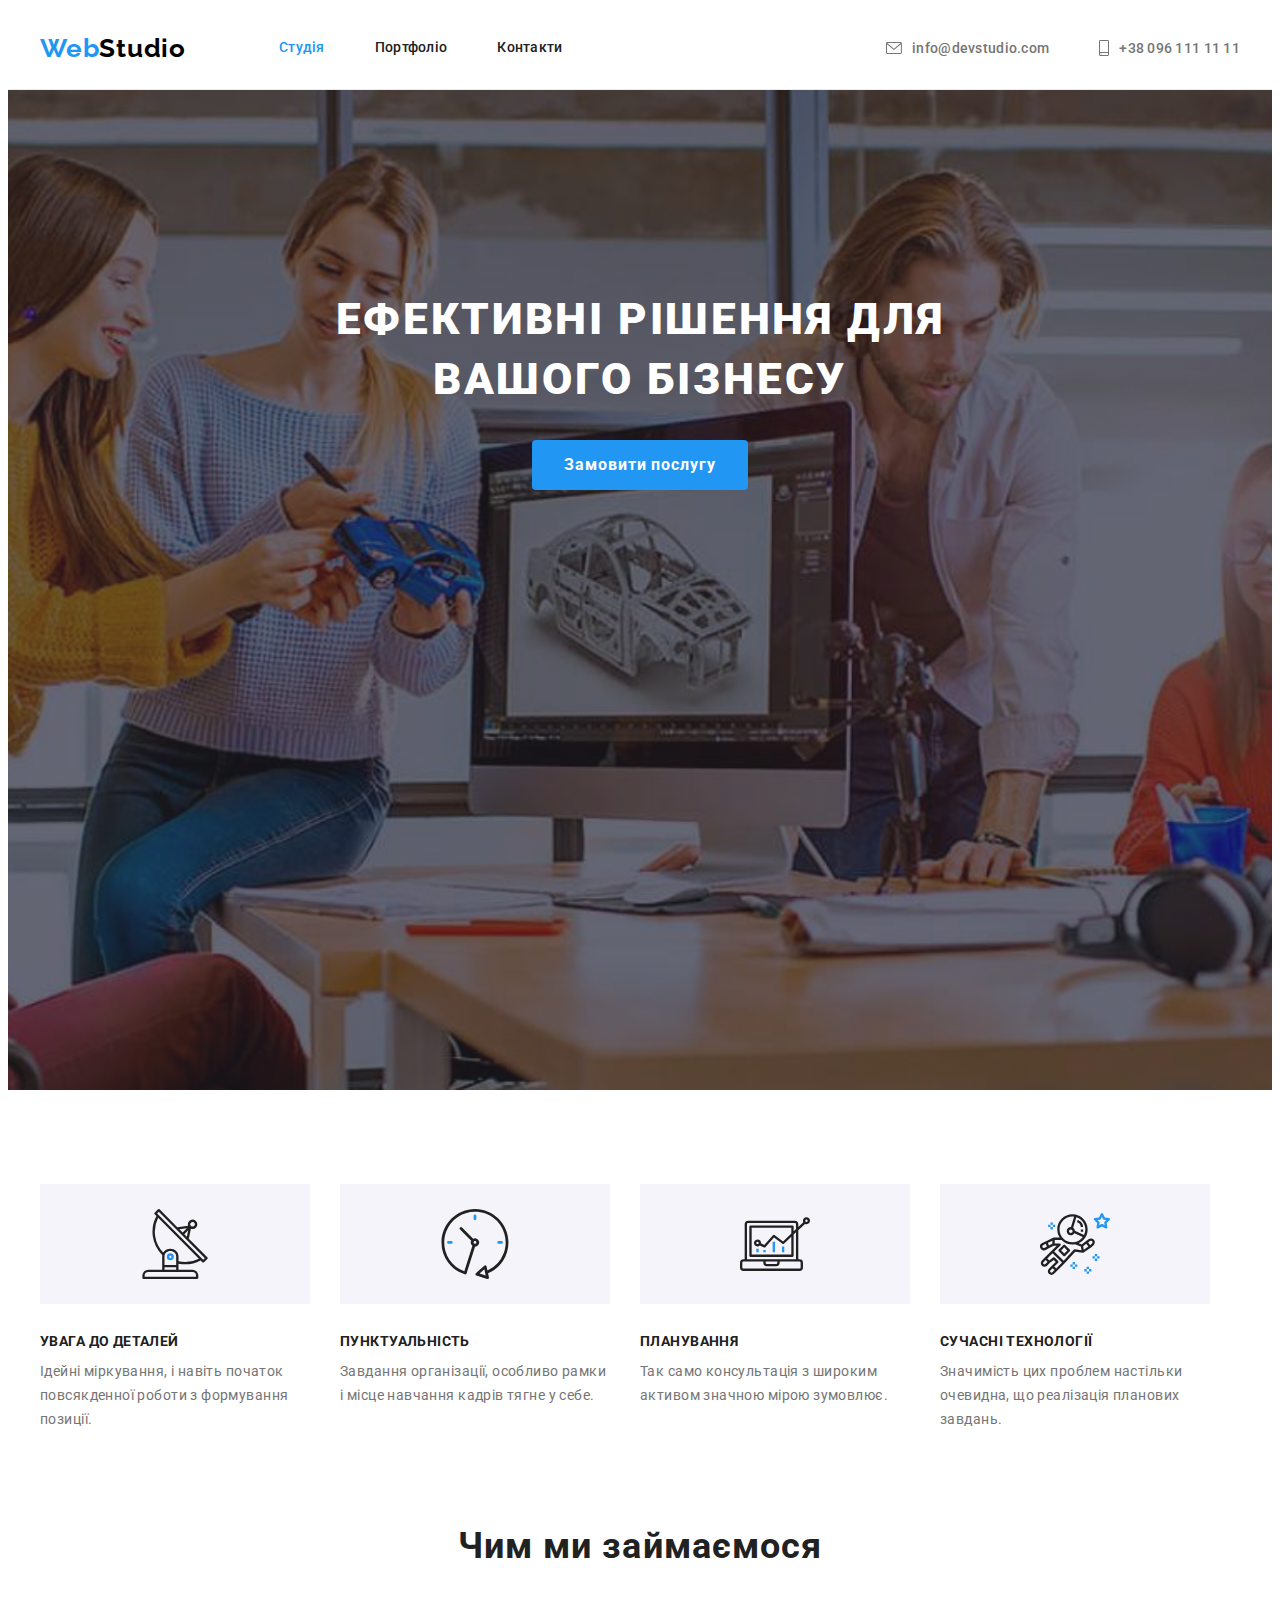
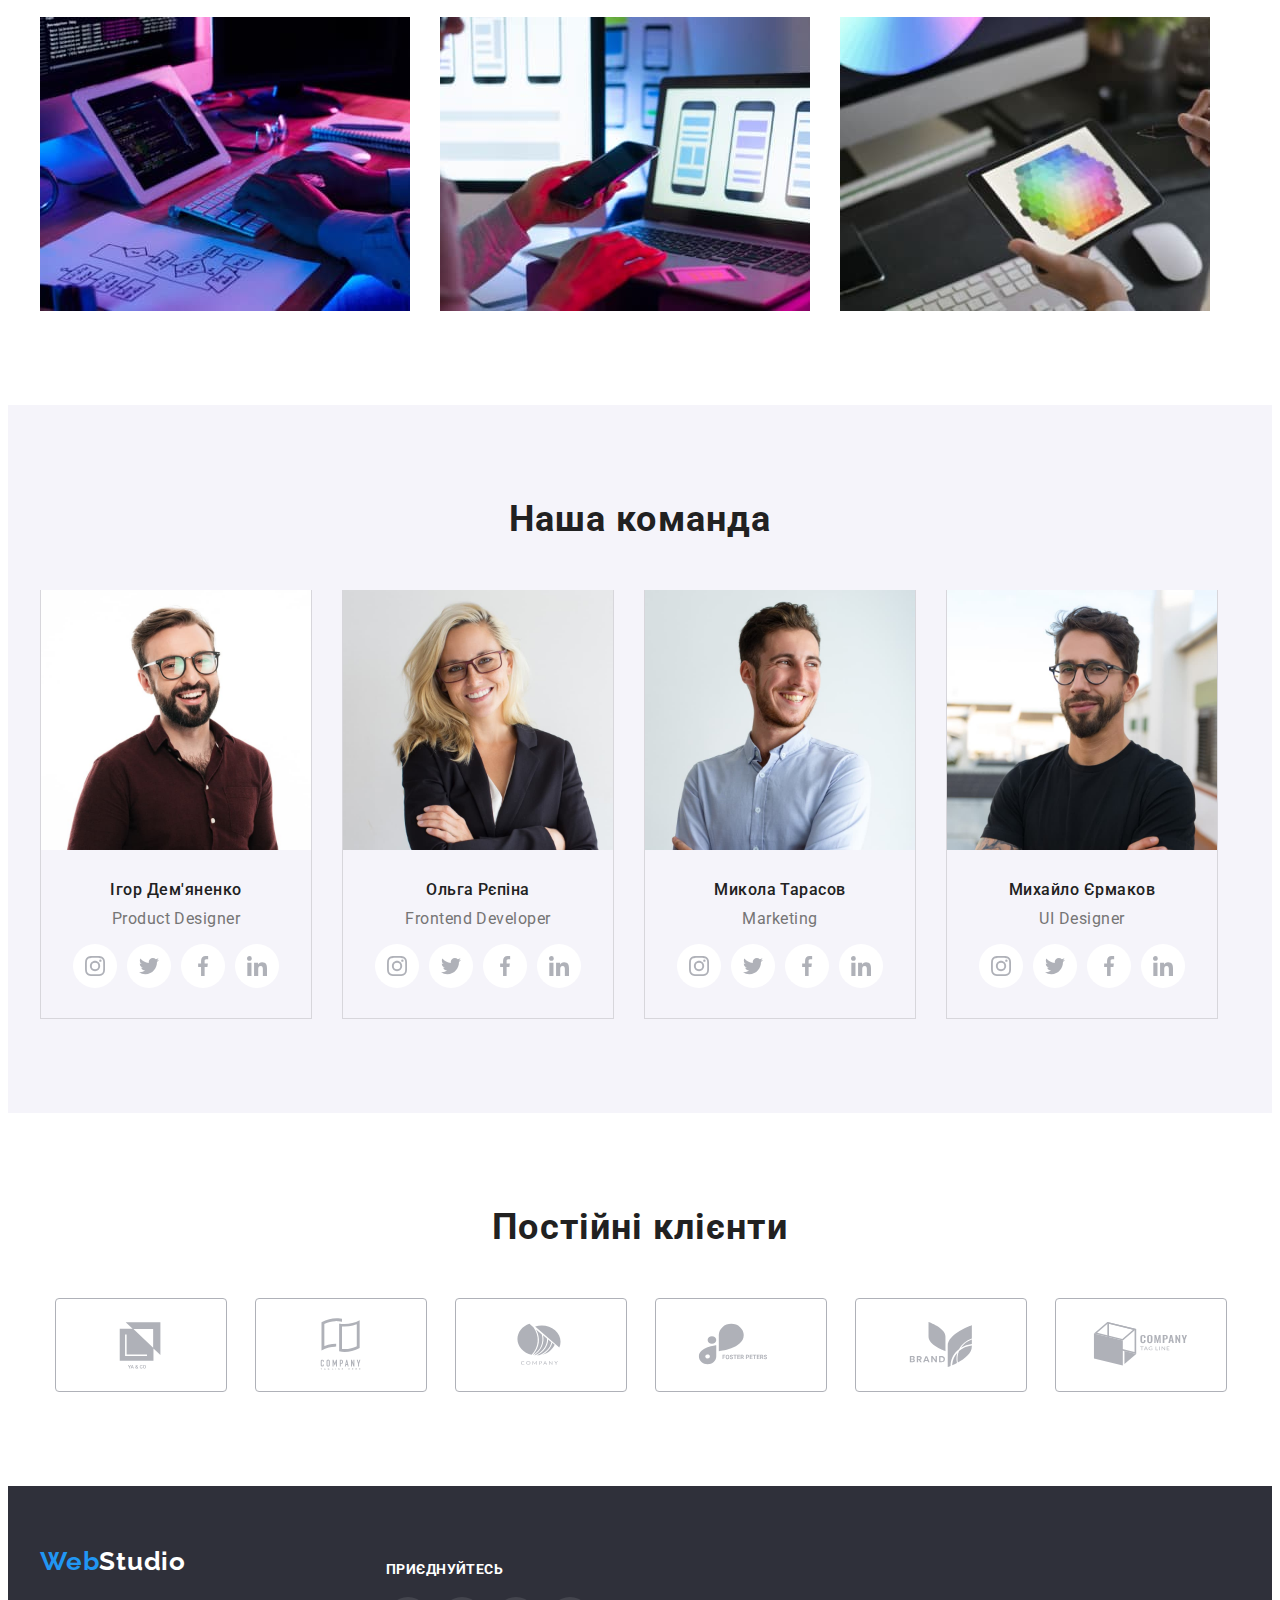
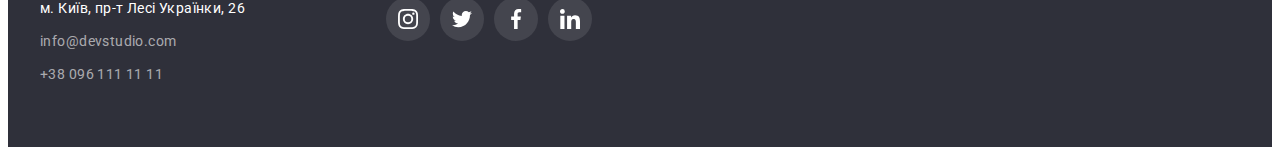
==== commit a372bf06: "изменение в ховер" ====
--- a/index.html
+++ b/index.html
@@ -257,22 +257,22 @@
         <ul class="list list-join">
                 <li class="list-item-join">
                     <a class="link link-join" href="" target="_blank"  rel="noopener noreferrer nofollow" aria-label="іконка instagram" >
-                        <svg class="icon-join" width="44" height="44" aria-label="іконка instagram"> <use href="./icons.svg#instagram"></use></svg>
+                        <svg class="icon-join" width="20" height="20" aria-label="іконка instagram"> <use href="./icons.svg#instagram"></use></svg>
                     </a>
                 </li>
                 <li class="list-item-join">
                     <a class="link link-join" href="" target="_blank"  rel="noopener noreferrer nofollow" aria-label="іконка twiter" >
-                        <svg class="icon-join" width="44" height="44" aria-label="іконка twiter"> <use href="./icons.svg#twiter"></use></svg>
+                        <svg class="icon-join" width="20" height="20" aria-label="іконка twiter"> <use href="./icons.svg#twiter"></use></svg>
                     </a>
                 </li>
                 <li class="list-item-join">
                     <a class="link link-join" href="" target="_blank"  rel="noopener noreferrer nofollow" aria-label="іконка facebook" >
-                        <svg class="icon-join" width="44" height="44" aria-label="іконка facebook"> <use href="./icons.svg#facebook"></use></svg>
+                        <svg class="icon-join" width="20" height="20" aria-label="іконка facebook"> <use href="./icons.svg#facebook"></use></svg>
                     </a>
                 </li>
                 <li class="list-item-join">
                     <a class="link link-join" href="" target="_blank"  rel="noopener noreferrer nofollow" aria-label="іконка linkedin" >
-                        <svg class="icon-join" width="44" height="44" aria-label="іконка linkedin"> <use href="./icons.svg#linkedin"></use></svg>
+                        <svg class="icon-join" width="20" height="20" aria-label="іконка linkedin"> <use href="./icons.svg#linkedin"></use></svg>
                     </a>
                 </li>            
          </ul>
--- a/css/style.css
+++ b/css/style.css
@@ -328,25 +328,23 @@
         justify-content: center;
         margin: auto;
     }
-    /* .list-item-link{
-        display:flex;
-        
-    } */
     .link-link{
         display: flex;
         padding: 12px;  
         background-color: #ffffff;
         border-radius: 50%;
         align-items: center;
-        justify-content: center; 
+        justify-content: center;
+        color:#AFB1B8 ; 
     }
     .link-link:hover,
     .link-link:focus{
         background-color: var(--accent-color);
+        color: #FFFFFF;
     }
 
     .icon-team{
-        fill:#AFB1B8;
+        fill:currentColor;
     }
     /* -------CLIENT------ */
 .title-client{
@@ -362,8 +360,6 @@
 .list-item-client{
     display:inline-flex;
     width: 170px;
-    
-
    
 }
 .link-client{
@@ -374,22 +370,16 @@
     border-radius: 4px;
     align-items: center;
     justify-content: center; 
+    color: #AFB1B8;
 }
 .icon-client{
-    fill:#AFB1B8;
+    fill:currentColor;
 }
 .link-client:hover,
-.link-client:focus,
-.icon-client:hover,
-.icon-client:focus{
+.link-client:focus{
     border: 1px solid #2196F3;
-    fill:#2196F3;
-}
-/* .icon-client:hover,
-.icon-client:focus{
-    fill:#2196F3;
-} */
-
+color:#2196F3;
+}
     /*-----FOOTER---------*/
     .footer{
     background: var(--frame-color);
@@ -406,7 +396,6 @@
     display: inline-block;
     margin-bottom: 20px;
     
-    
     font-family: 'Raleway';
     font-weight: 700;
     font-size: 26px;
@@ -428,7 +417,6 @@
     color:var(--text-color-light);
     }
     
-    
     .footer-contact {
     font-style: normal;
     font-size: 14px;
@@ -454,8 +442,7 @@
     .list-join{
         display: flex;
         gap: 10px;
-        align-items: center;
-        
+        align-items: center;    
     }
     .link-join{
         display: flex; 
@@ -464,14 +451,14 @@
         border-radius: 50%;
         align-items: center;
         justify-content: center; 
+        color:#FFFFFF;
     }
     .link-join:hover,
     .link-join:focus{
         background-color: var(--accent-color);
     }
-
     .icon-join{
-        fill:#FFFFFF;
+        fill:currentColor;
     }
     
     /*---------PORTFOLIO------------*/
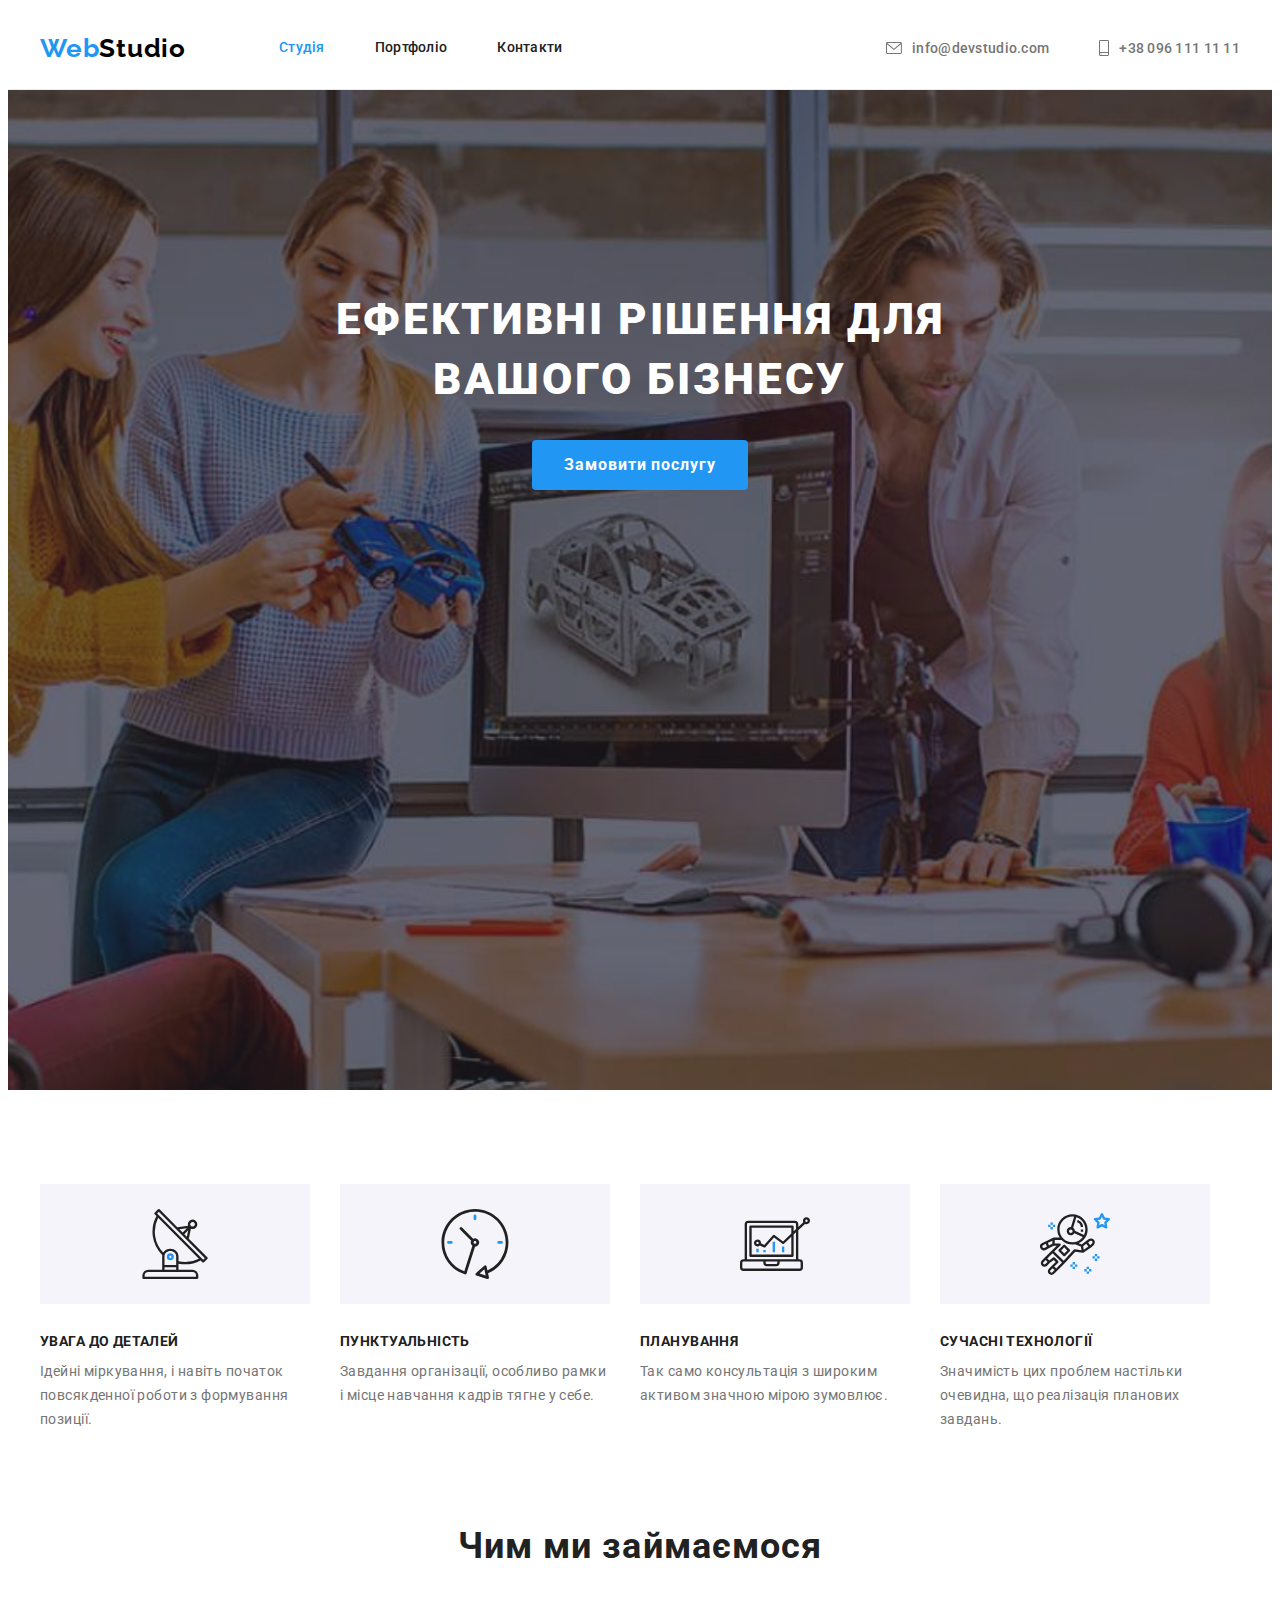
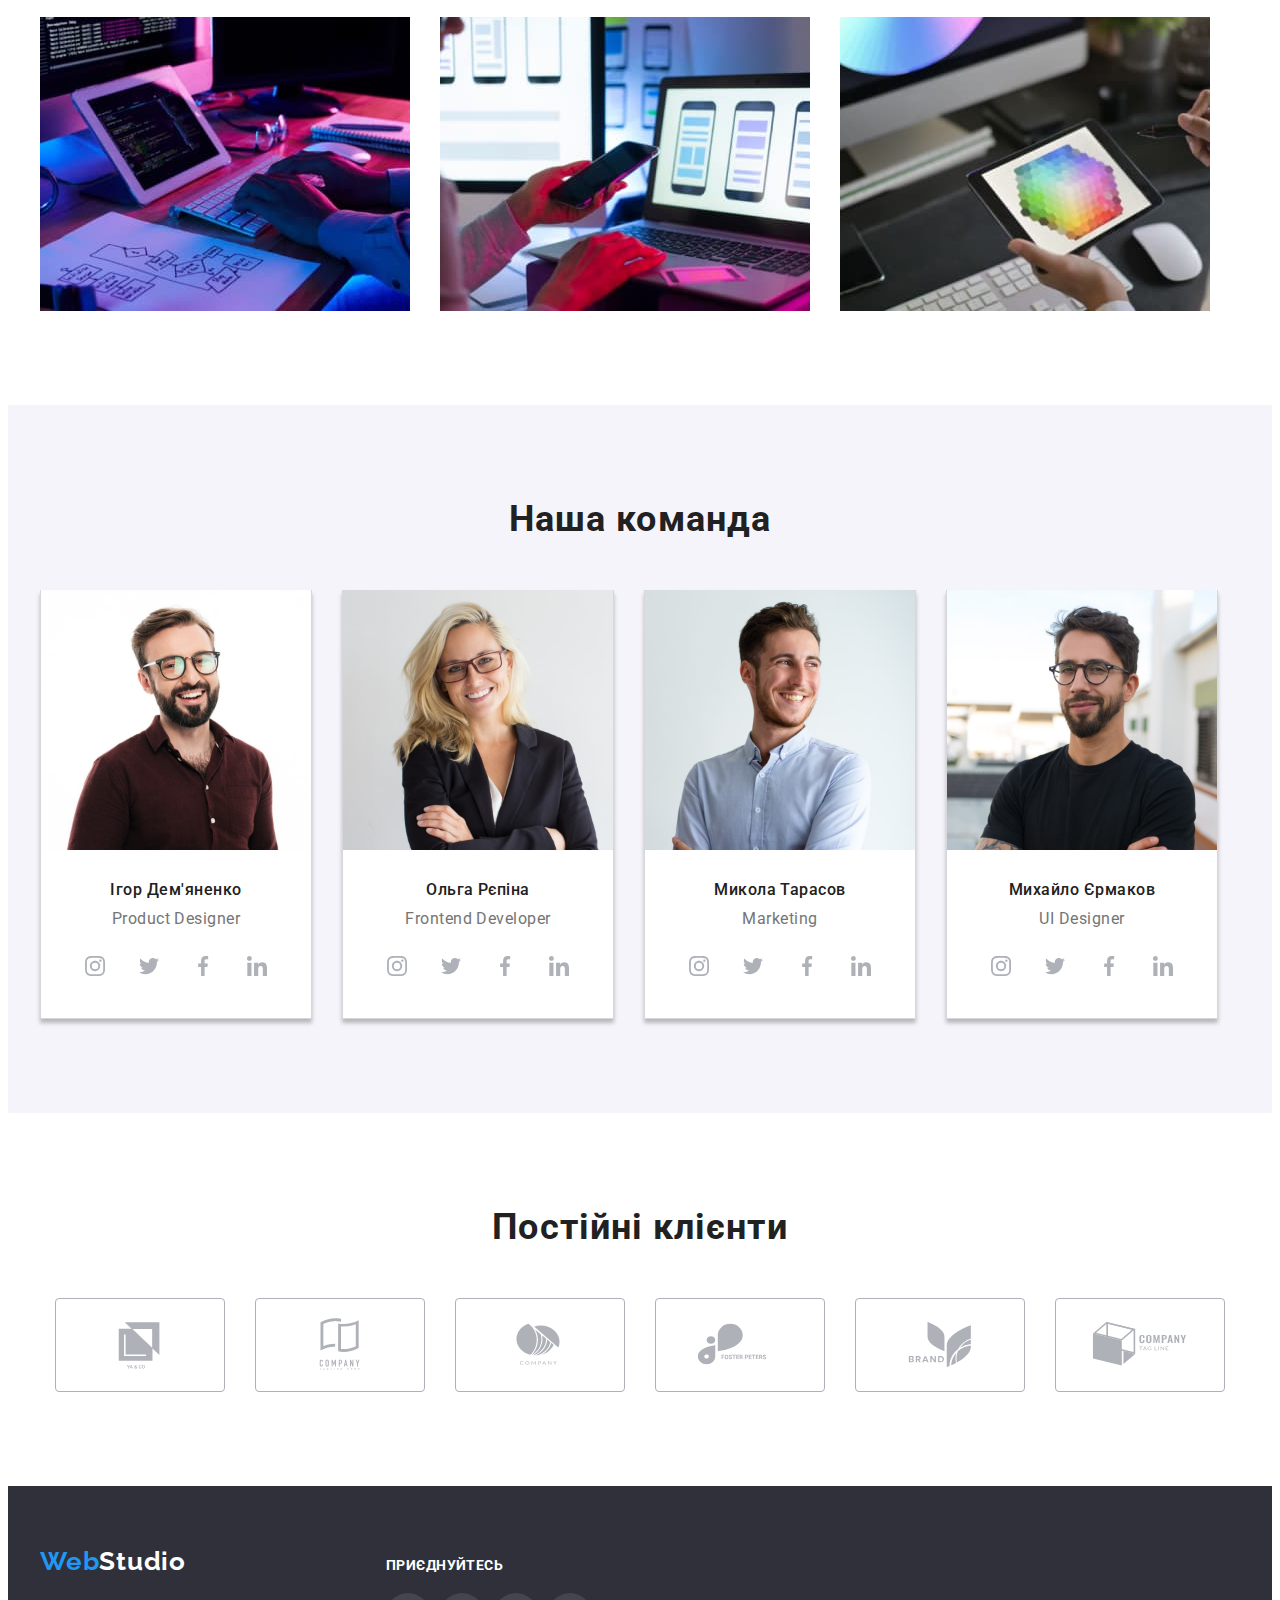
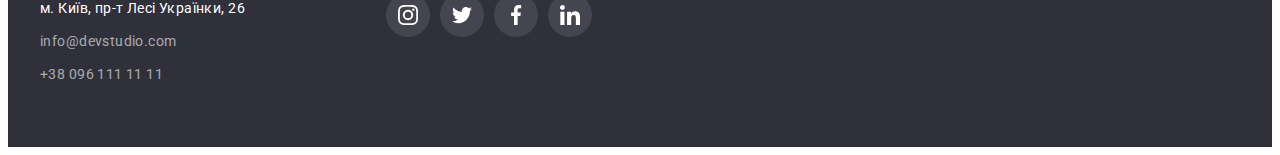
==== commit 933b35e5: "Виправлення" ====
--- a/index.html
+++ b/index.html
@@ -253,7 +253,7 @@
     </address>
 </div>
     <div class="join">
-        <h3 class="caption-join">Приєднуйтесь</h3>
+        <p class="text-join">Приєднуйтесь</p>
         <ul class="list list-join">
                 <li class="list-item-join">
                     <a class="link link-join" href="" target="_blank"  rel="noopener noreferrer nofollow" aria-label="іконка instagram" >
--- a/css/style.css
+++ b/css/style.css
@@ -235,8 +235,7 @@
 .feauture-icon{
     display: flex;
     width: 270px;
-    padding-top: 25px;
-    padding-bottom: 25px;
+    height: 120px;
 background-color: #F5F4FA;
 margin-bottom: 30px;
 align-items: center;
@@ -286,13 +285,16 @@
     .list-ourteam{
     display: flex;
     flex-wrap: wrap;
-
-    }
+    }
+    .list-item-ourteam{
+   box-shadow: 0px 4px 4px rgba(0, 0, 0, 0.25);
+}
     .card-ourteam{
     padding-top: 30px; 
     padding-bottom: 30px; 
     align-items: center;
         justify-content: center;
+        background-color: #FFFFFF;
     }
     .list-item-ourteam{
         width: 270px;
@@ -330,8 +332,10 @@
     }
     .link-link{
         display: flex;
-        padding: 12px;  
-        background-color: #ffffff;
+        width: 44px;
+        height: 44px;
+        
+        /* background-color: #ffffff; */
         border-radius: 50%;
         align-items: center;
         justify-content: center;
@@ -365,7 +369,8 @@
 .link-client{
     display: flex;
     width: 170px;
-    padding: 16px 32px;  
+    height: 92px;
+    /* padding: 16px 32px;   */
     border: 1px solid #AFB1B8;
     border-radius: 4px;
     align-items: center;
@@ -388,6 +393,7 @@
     }
     .footer-container{
         display: flex;
+        align-items: baseline;
     }
     .adress-container{
         width: 271px;
@@ -427,9 +433,8 @@
     .join{
         width: 206px;
         margin-left: 75px;
-        margin-top: 15px;
-    }
-    .caption-join{
+    }
+    .text-join{
         margin-bottom: 20px;
         
     font-weight: 700;
@@ -479,8 +484,11 @@
     letter-spacing: 0.03em;
     background: #F5F4FA;
     border-radius: 4px;
-    
-    }
+    }
+    /* .item-filter:hover,
+    .item-filter:focus{
+        box-shadow: 0px 3px 1px rgba(0, 0, 0, 0.1), 0px 1px 2px rgba(0, 0, 0, 0.08), 0px 2px 2px rgba(0, 0, 0, 0.12);
+    } */
     .item-filter{
     margin-right: 8px;
     }
@@ -489,6 +497,7 @@
     .button-portfolio:focus{
     background: var(--accent-color);
     color: var(--text-color-light);
+    box-shadow: 0px 3px 1px rgba(0, 0, 0, 0.1), 0px 1px 2px rgba(0, 0, 0, 0.08), 0px 2px 2px rgba(0, 0, 0, 0.12);
     }
     .list-filter{
     display: flex;
@@ -507,6 +516,10 @@
     .list-item-filter:nth-child(3n){
         margin-right: 0px;
         }
+        .list-item-filter:hover,
+        .list-item-filter:focus{
+            box-shadow: 0px 4px 4px rgba(0, 0, 0, 0.25);
+            }
    .card-portfolio{
     width: 370px;
     padding: 20px 24px; 
